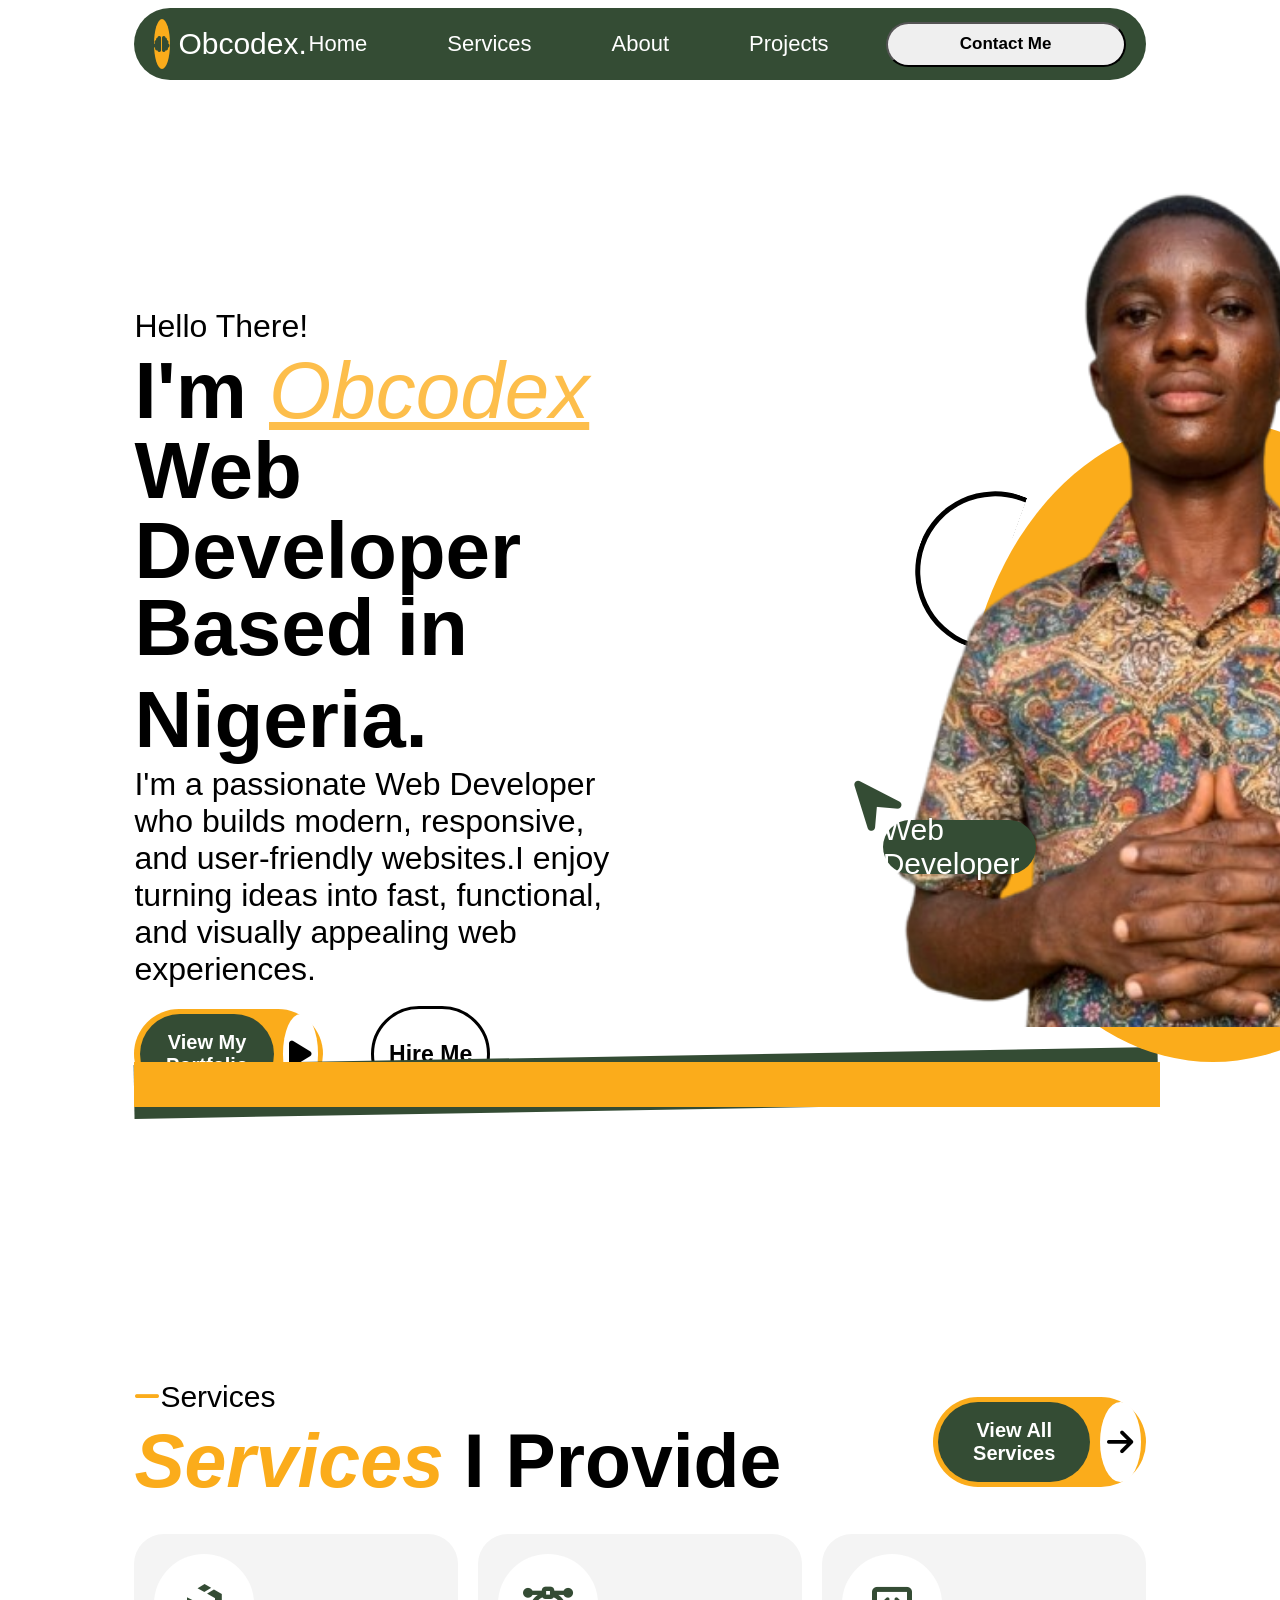
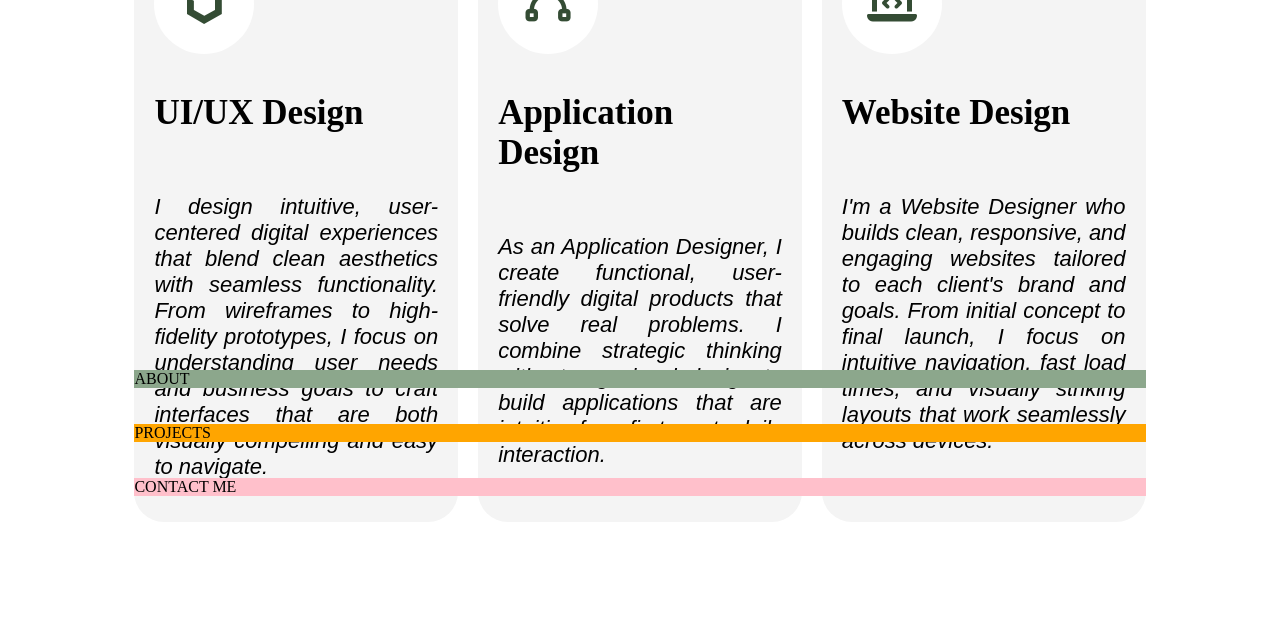
==== portfolio.html @ bc2c7367 "Added all" ====
<!DOCTYPE html>
<html lang="en">
<head>
    <meta charset="UTF-8">
    <meta name="viewport" content="width=device-width, initial-scale=1.0">
    <title>Document</title>
    <link rel="stylesheet" href="portfolio.css">
    <!-- Replace your current Font Awesome link with this stable version -->
<link rel="stylesheet" href="https://cdnjs.cloudflare.com/ajax/libs/font-awesome/6.7.2/css/all.min.css">
</head>
<body>
    <div class="gridParent">
        <div class="gridBox">
            <div class="A">
                <div class="first-container">       
                <div class="circle">
                    <i class="fa-solid fa-brain"></i>
                </div>
                <h1>Obcodex.</h1>
            </div>
            <div class="second-container">
                <a href="#">Home</a>
                <a href="#services" onclick="document.getElementById('services').scrollIntoView({behavior: 'smooth'}); return false">Services</a>
                <a href="#About" onclick="document.getElementById('about').scrollIntoView({behavior:'smooth'}); return false">About</a>
                <!-- <a href="#projects">Projects</a> -->
                <a href="#projects" onclick="document.getElementById('projects').scrollIntoView({ behavior: 'smooth' }); return false;">Projects</a>
                <!-- <a href="#">Blogs</a>
                <a href="#">Testimonials</a> -->
            </div>
            <div class="contactingContainer">
                <button class="contact-btn">
                    <a href="#contacts" onclick="document.getElementById('contacts').scrollIntoView({behavior:'smooth'}); return false">Contact Me</a>
                </button>
            </div>
            <div class="navBars">
                <i class="fa-solid fa-bars"></i>
            </div>
            </div>
            <div class="B">
                <div class="third-container">
            <div>
            <p>Hello There!</p>
           <h1>
            I'm <span>Obcodex</span><br>
            Web Developer
            </h1>
            <h2>Based in Nigeria.</h2>
           </div>
           
           
           <div class="passionate">
            <p>I'm a passionate Web Developer who builds modern, responsive, 
                and user-friendly websites.I enjoy turning ideas into fast, functional, 
                and visually appealing web experiences.</p>
           </div>

           <div class="button-container">
            <div class="first-button">
                <button class="first-inner">View  My Portfolio</button>
                <button class="second-inner">
                    <i class="fa-solid fa-play"></i>
                </button>
            </div>
            <div class="second-button" onclick="document.getElementById('contacts').scrollIntoView({behavior:'smooth'}); return false">
                <h1>Hire Me</h1>
            </div>
           </div>
        </div>
        <div class="mobileContainer">
        <div class="mobile">
            <p>Hello There! 👋</p>
            <div class="obcodex">
                <h1>I'm &nbsp;</h1><p>Obcodex</p> 
            </div>
            <div class="webCon">
            <h2>Web Developer</h2>
            <div class="orange"></div>
            <h3>Based In Nigeria</h3>
            </div>
           </div>
           <div class="mobileImage">
            <img src="projectImage.png" alt="">
           </div>
           <div class="webs">
            <div></div>
            <p>Web developer</p>
           </div>
           <div class="UIUX">
            <div>🎨</div>
            <p>UI/UX designer</p>
           </div>
           
           </div>
        <div class="fourth-container">

             <span class="fourth-circle"></span> 
             <div class="sixthCircle"></div>
              <img src="myPic-removebg-preview.png" alt="">  
        
        <div class="circle-first">
            <div class="circle-inner">
                <i class="fa-solid fa-square-arrow-up-right"></i>
            </div>
        </div>
        <div class="bigCircle"></div>
        <div class="leftPlane">
        <i class="fa-solid fa-location-arrow "></i>
        </div>
        <div class="webDev">
            <p>Web Developer</p>
        </div>
         <div class="rightPlane">
        <i class="fa-solid fa-location-arrow "></i>
        
        </div>
        <div class="designer">
            <p>UI/UX Designer</p>
        </div> 
        </div>
            </div>
        <div class="green-container"></div>
        <div class="yellow-container"></div>
            <div class="C">
                <div class="mobileC">
            <div class="whatIDO">
                <p>WHAT I DO</p>
                <div class="mobileCServices">
                <h1>My</h1>
                <h2>Services</h2>
                </div>
            </div>
            <div class="mobileGrid">
                <div class="firstMobileC">
                    <div class="lapContainer">💻</div>
                    <div class="firstInnerC">
                        <H1>Web Development</H1>
                        <p>Fast, responsive websites with React, <br>
                        Next.js, and TypeScript built for...</p>
                    </div>
                    <div class="arrowRight">→</div>
                </div>
                <div class="firstMobileC">
                    <div class="lapContainer">🎨</div>
                    <div class="firstInnerC">
                        <H1>UI/UX Design</H1>
                        <p>Intuitive interfaces and seamless user <br>
                        experiences that convert and delight.</p>
                    </div>
                    <div class="arrowRight">→</div>
                </div>
                <div class="firstMobileC">
                    <div class="phoneContainer">📱</div>
                    <div class="firstInnerC">
                        <H1>Mobile-First Design</H1>
                        <p>Pixel-perfect responsive layouts </p>
                        <p>optimized from 320px to 4K</p>
                    </div>
                    <div class="arrowRight">→</div>
                </div>
              
            
            </div>
        </div>
                   <div class="servicesContainer">
                <div class="textContainer">
                    <div class="minusContainer">
                    <i class="fa-solid fa-minus"></i>
                    <h2>Services</h2>
                    </div>
                    <div class="text">
                    <h1>Services</h1>
                    <h2>I Provide</h2>
                    </div>
                </div>
                 <div class="fifth-button">
                <button class="fifth-inner">View All Services</button>
                <button class="fifths-inner">
                    <a href="services.html">
                    <i class="fa-solid fa-arrow-right"></i>
                    </a>
                </button>
            </div>
        </div>
        <div class="grid-container">
            <div class="first-containers">
                <div class="holder">
                    <i class="fa-brands fa-uikit"></i>
                </div>
                <h2>UI/UX Design</h2>
                <P>I design intuitive, user-centered digital experiences that blend clean aesthetics with seamless functionality. From wireframes to high-fidelity prototypes, I focus on understanding user needs and business goals to craft interfaces that are both visually compelling and easy to navigate. </P>
            </div>
           <div class="first-containers">
                <div class="holder">
                    <i class="fa-solid fa-bezier-curve"></i>
                </div>
                <h2>Application Design</h2>
                <P>As an Application Designer, I create functional, user-friendly digital products that solve real problems. I combine strategic thinking with strong visual design to build applications that are intuitive from first use to daily interaction. </P>
            </div>
            <div class="first-containers">
                <div class="holder">
                    <i class=" fa-solid fa-laptop-code"></i>
                </div>
                <h2>Website Design</h2>
                <P>I'm a Website Designer who builds clean, responsive, and engaging websites tailored to each client's brand and goals. From initial concept to final launch, I focus on intuitive navigation, fast load times, and visually striking layouts that work seamlessly across devices.</P>
            </div>
        </div>
            </div>
            
            <div class="D">ABOUT</div>
            <div class="E">PROJECTS</div>
            <div class="F">CONTACT ME</div>
           
        </div>
    </div>

</body>
</html>
---- portfolio.css ----
.gridParent{
    width: 100%;
    height: 100vh;

}
.gridBox{
    width: 80%;
    /* height: inherit; */
    margin: 0 auto;
    display: grid;
    grid-template-areas: "A A A" "B B B" "C C C" "D D D" "E E E" "F F F" "I I I" "J J J" "K K K" "L L L";
    row-gap: 4vh;
}

.A{
    /* background-color: red; */
    grid-area: A;
    display: flex;
    justify-content: space-between;
    align-items: center;
    background-color: rgba(52, 76, 52);
    height: 8vh;
    border-radius: 10rem;
    padding-left: 20px;
    padding-right: 20px;
    
}
.navBars{
    display: none;
}
.first-container{
    display: flex;
    width: 10%;
    /* background-color: blue; */
    height: 7vh;
    justify-content: start;
    align-items: center;
    gap: 8px;
}
.circle{
    width:50px;
    height: 50px;
    border-radius: 50%;
    background-color: rgba(251, 172, 27);
    display: flex;
    justify-content: center;
    align-items: center;
}
.circle i{
    color: rgba(52, 76, 52);
}
.first-container h1{
    font-family: 'Segoe UI', Tahoma, Geneva, Verdana, sans-serif;
    font-size: 30px;
    color: white;
    font-weight: lighter;
    
}
.second-container{
    display: flex;
    justify-content: center;
    align-items: center;
    gap: 5rem;
}
.second-container a{
    text-decoration: none;
    color: white;
    font-size: 22px;
    font-family: 'Segoe UI', Tahoma, Geneva, Verdana, sans-serif;
    transition: all 0.15s ease;
}
.second-container a:hover{
    color: rgba(251, 172, 27);
    transform: translateY(-2px);
    
}
.contact-btn{
    width: 15rem;
    height: 5vh;
    cursor: pointer;
    border-radius: 30px;
    transition: all 0.15s ease;
    /* background-color: white; */
}

.contactingContainer{
    display: flex;
    justify-content: center;
    align-items: center;
}
.contact-btn a{
    text-decoration: none;
    color: black;
    font-weight: bold;
    font-family: 'Segoe UI', Tahoma, Geneva, Verdana, sans-serif;
    font-size: 17px;
    /* content: "";
    position: absolute;
    top: 0;
    left: 0;
    width: 0%;
    height: 100%;
    background: #00bcd4;
    z-index: -1;
    transition: width .4s ease; */
}
.contact-btn:active{
    /* transform:scaleY(-3px); */
    transform: scale(.94);
}
.contact-btn:hover{
    border: 1px solid white;
    background-color:rgba(251, 172, 27);
}
.contact-btn a:hover{
    color: rgba(52, 76, 52);

}
.mobile{
    display: none;
}
.B{
    display: flex;
    justify-content: center;
    gap: 5rem;
    margin-bottom: 15rem;
    
}
.third-container{
    animation: third-containerIntro 1.5s ease-out forwards;
}

@keyframes third-containerIntro{
    from{
        transform: translateX(-120px);
        opacity: 0;
    }

    to{
        transform: translateX(0);
        opacity: 1;
    }
}
.third-container{
    /* background-color: green; */
    height: inherit;
    width:150%;
    display: flex;
    flex-direction: column;
    padding-top: 10rem;
    
}
.third-container h1{
    font-family: 'Segoe UI', Tahoma, Geneva, Verdana, sans-serif;
    font-size:5rem;
    font-weight: bolder;
    line-height: 5rem;
}
.third-container h2{
     font-family: 'Segoe UI', Tahoma, Geneva, Verdana, sans-serif;
    font-size:5rem;
    font-weight: bolder;
    margin-top: -3.9rem;
    margin-bottom: -4rem;
    
}
.third-container h1 span{
    color: rgb(253, 190, 75);
    text-decoration: underline;
    font-style: italic;
    font-weight: lighter;
}

.third-container p{
    font-family: 'Segoe UI', Tahoma, Geneva, Verdana, sans-serif;
    font-size:2rem ;
    font-weight: lighter;
    margin-bottom: -3rem;
}

.passionate {
    margin-top: 2rem;
}
.passionate p{
    font-size: 2rem;
}
.button-container{
    display: flex;
    width: 70%;
    /* background-color: red; */
    height: 100px;
    gap: 3rem;
    align-items: center;
    transition: all 0.7s ease;
    margin-top: 4rem;


}

.first-button{
    width: 55%;
    height: 70px;
    background-color: rgba(251, 172, 27);
    border-radius: 50px;
    padding-top: 10px;
    padding-bottom: 10px;
    padding-left:6px ;
    padding-right:5px ;
    display: flex;
    justify-content: space-between;
    align-items: center;
}
.UIUX{
    display: none;
}
.first-inner{
    width: 75%;
    height:80px;
    background-color: rgba(52, 76, 52);
    border-radius: 50px;
    color: white;
    font-family: 'Segoe UI', Tahoma, Geneva, Verdana, sans-serif;
    font-weight: bold;
    font-size: 20px;
    border: none;
    cursor: pointer;
    transition: all 0.55s ease;
}
.first-inner:active{
    transform: scale(.94);
}

.second-inner{
width: 20%;
height: 80px;
border-radius: 50%;
background-color: white;
border: none;
transition: all 0.5s ease;

}
.second-inner:active{
    transform: scale(.94);

}
.second-inner i{
    color: black;
    font-size: 30px;
}
.webs{
    display: none;
}
.second-button{
    width: 35%;
    height: 90px;
    background-color: white;
    border-radius: 50px;
    display: flex;
    justify-content: center;
    align-items: center;
    border: 3px solid black;
    cursor: pointer;
    transition: all 0.5s ease;
}
.second-button:active{
    transform: scale(.94);
    opacity: 0.7;
}
.second-button h1{
    font-size: 23px;
    color: black;
    font-weight: bold;
}
.fourth-container{
    /* background-color: red;    */
    height: inherit;
    
    display: flex;
    justify-content: center;
    align-items: center;
    position: relative;
    
}

.fourth-container img{
    position: absolute;
    width: 750px; 
    top: 4rem;
    left: 50%;
    /* transform: translateX(-50%); */
    z-index: 2;

}
.sixthCircle{
    background-color: transparent;
    width: 100px;
    height: 200px;
    

}
 .fourth-circle{
    width: 500%;
    height: 65%;
    border-radius: 50%;
    background-color: rgba(251, 172, 27);
    top: 19rem;
    left: 10rem;
    /* transform: translate(-50%, -50%); */
    z-index: 1;
    position: absolute;
    display: flex;

} 
.circle-first {
    width: 150px;
    height: 150px;
    border-radius: 50%;
    background-color: rgba(52, 76, 52);
    position: absolute;
    left: 35rem;
    top: 18rem;
    z-index: 2;
    border: 6px solid white;
    display: flex;
    justify-content: center;
    align-items: center;
}
.circle-inner{
    background: rgba(251, 172, 27);
    border-style:dotted;
    border-color: rgba(52, 76, 52) ;
    width: 100px;
    height: 100px;
    border-radius: 50%;
    display: flex;
    justify-content: center;
    align-items: center;
}
.circle-inner i{
    color: rgba(52, 76, 52);
    font-size: 50px;
    
    
}
.webDev{
    width: 12vw;
    height: 6vh;
    background-color: rgba(52, 76, 52);
    display: flex;
    justify-content: center;
    align-items: center;
    border-radius: 40px;
    position: absolute;
    top: 44rem;
    left: 5rem;
    z-index: 3;
    /* border: px solid white; */


}
.webDev p{
    font-size: 30px;
    font-family: 'Segoe UI', Tahoma, Geneva, Verdana, sans-serif;
    color: white;
    font-weight: 500;
}
.leftPlane{
    position: absolute;
    top: 41.3rem;
    left: 3rem;
    z-index: 4;

}
.leftPlane i{
    transform:rotate(275deg);
    color: rgba(52, 76, 52);
    font-size: 60px;
}
.designer{
    width: 12vw;
    height: 6vh;
    background-color: rgba(251, 172, 27);
    display: flex;
    justify-content: center;
    align-items: center;
    border-radius: 40px;
    position: absolute;
    top: 35rem;
    left: 40rem;
    z-index: 3;
    /* border: px solid white; */
}
.designer p{
    font-size: 30px;
    font-family: 'Segoe UI', Tahoma, Geneva, Verdana, sans-serif;
    color: black;
    font-weight: 500;
}
.rightPlane{
    position: absolute;
    top: 32rem;
    left: 37.9rem;
    z-index: 4;
}
.rightPlane i{
    transform: rotate(275deg);
    color: rgba(251, 172, 27);
    font-size: 60px;
}
.bigCircle{
    width:150px;
    height:80px;
    border:5px solid black;
    border-bottom:none;
    border-radius:100px 100px 0 0;
    transform: rotate(-70deg);
    /* background-color: rgba(52, 76, 52); */
    position: absolute;
    top: 25rem;
    left: 77%;
    /* transform: translate(-50%, -50%); */
    z-index: 0;
}

.mobileImage{
    display: none;
}
.green-container{
    width: 80.1%;
    height: 5vh;
     background-color: rgba(251, 172, 27);
    position: absolute;
    z-index: 4;
    top: 66.4rem;
}
.yellow-container{
    width: inherit;
    height: 6vh;
    background-color: rgba(52, 76, 52);
    transform: rotate(-1deg);
    position: absolute;
    z-index: 5rem;
    top: 66rem;
    
}
.ses{
    display: none;
}
.servicesContainer{
    display: flex;
    justify-content: space-between;
    align-items: center;

}
.minusContainer{
    display: flex;
    justify-content: start;
    align-items: center;
}
.minusContainer i{
    font-size: 30px;
    color: rgba(251, 172, 27)
}
.textContainer{
    display: flex;
    flex-direction: column;
    gap: 4px;
    justify-content: start;
    align-items: left;
}
.textContainer h2{
    font-family: 'Segoe UI', Tahoma, Geneva, Verdana, sans-serif;
    font-size: 30px;
    font-weight: 500;
    margin: 0;
}
.text{
    display: flex;
    gap: 20px;
}
.text h1{
    font-family: 'Segoe UI', Tahoma, Geneva, Verdana, sans-serif;
    font-size:4.7rem;
    font-weight: 600;
    font-style: italic;
    color: rgba(251, 172, 27);
    margin: 0;
}
.text h2{
    font-family: 'Segoe UI', Tahoma, Geneva, Verdana, sans-serif;
    font-size:4.7rem;
    font-weight: 600;
    margin: 0;
    
}
.fifth-button{
    width: 20%;
    height: 90px;
    background-color: rgba(251, 172, 27);
    border-radius: 50px;
    /* padding-top: 10px; */
    /* padding-bottom: 10px; */
    padding-left:5px ;
    padding-right:5px ;
    display: flex;
    justify-content: space-between;
    align-items: center;
}
.fifth-inner{
    width: 75%;
    height:80px;
    background-color: rgba(52, 76, 52);
    border-radius: 50px;
    color: white;
    font-family: 'Segoe UI', Tahoma, Geneva, Verdana, sans-serif;
    font-weight: bold;
    font-size: 20px;
    border: none;
    cursor: pointer;
    transition: all 0.55s ease;
}
.fifth-inner:active{
    transform: scale(.94);
}

.fifths-inner{
width: 20%;
height: 80px;
border-radius: 50%;
background-color: white;
border: none;
transition: all 0.5s ease;

}
.fifths-inner:active{
    transform: scale(.94);

}
.fifths-inner i{
    color: black;
    font-size: 30px;
}
.grid-container{
    grid-template-columns: 1fr 1fr 1fr ;
    margin-top: 30px;
    grid-template-rows: auto;
    gap: 20px;
    display: grid;
    width: 100%;
    height: 400px;
}
.first-containers{
    background-color: rgba(244, 244, 244);
    border-radius: 30px;
    display: flex;
    flex-direction: column;
    justify-content: start;
    align-items: start;
    padding: 20px;
    gap: 10px;
    transition: all 0.75s ease-in-out;
    
}
.first-containers h2{
    font-family: tahoma;
    font-size: 35px;
}
.first-containers p{
    font-family: 'Segoe UI', Tahoma, Geneva, Verdana, sans-serif;
    font-size: 22px;
    text-align: justify;
    font-style: italic;
}
.holder{
    width: 100px;
    height: 100px;
    border-radius: 50%;
    background-color: white;
    display: flex;
    justify-content: center;
    align-items: center;
}
.holder i{
    font-size: 40px;
    color: rgba(52, 76, 52);
}
.first-containers:hover{
    background-color: rgba(52, 76, 52);
    color: white;
    border: 3px solid rgba(251, 172, 27);
    box-shadow: 1px 17px 5px 5px rgba(0,0,0,0.2);
    transform: translateY(-2rem);
}
.first-containers:hover i{
    color: rgba(251, 172, 27);
}
.first-containers:hover h2{
    color: rgba(251, 172, 27);
}

.mobileC{
    display: none;
}

.C{
    /* background-color: yellow; */
    grid-area: C;
    
}
.D{
background-color: rgb(140, 167, 140);
    grid-area: D;
}
.E{
    background-color: orange;
    grid-area: E;
}
.F{
    background-color: pink;
    grid-area: F;
}
.G{
    background-color: blueviolet;
    grid-area: G;
}
.H{
    background-color: blue;
    grid-area: H;
}
.I{
    background-color: violet;
    grid-area: I;
}
.J{
    background-color: rgb(204, 136, 136);
    grid-area: J;
}
.K{
    background-color: yellowgreen;
    grid-area: K;
}
.L{
    background-color: goldenrod;
    grid-area: L;
}
@media (max-width: 426px) {
    .gridBox{
    width: 80%;
    /* height: inherit; */
    margin: 0 auto;
    display: grid;
    grid-template-areas: "A A A" "B B B" "C C C" "D D D" "E E E" "F F F";
    row-gap: 3vh;
}
.A{
    background-color: white;
    position: fixed;
     backdrop-filter: blur(20px);
      -webkit-backdrop-filter: blur(20px);
    /* transform: translateX(-50%); */
    z-index: 1;
    margin-left: 1rem;
    /* padding-inline: 2rem; */
    /* margin-top: -0.1rem; */
    /* width: 100%; */
    background: rgba(255,255,255,0.15);
    backdrop-filter: blur(20px);
    -webkit-backdrop-filter: blur(20px);
    /* border-radius: 50px; */
    box-shadow:
        0 8px 32px rgba(0,0,0,.15);
    transition: .4s ease;
}
.A h1{
    font-family: 'Segoe UI', Tahoma, Geneva, Verdana, sans-serif;
    font-size: 20px;
    color: black;
    font-weight: lighter; 
}
.fourth-container{
    /* background-color: red;    */
    display: none;
}
.green-container{
    display: none;
}
.yellow-container{
    display: none;
}

.first-container{
    gap: 10px;
}
.circle{
    width:80px;
    height: 19px;
    border-radius: 50%;
    background-color: rgba(251, 172, 27);
    display: flex;
    justify-content: center;
    align-items: center;
    padding-left: 10px;
    padding-right: 10px;
    padding-top: 5px;
    padding-bottom: 5px;
}
.circle i{
    color: rgba(52, 76, 52);
    font-size: 14px;
}
    .second-container{
    display: none;
}
.contactingContainer{
    display: none;
}
.navBars{
    display: flex;
    justify-content: center;
    align-items: center;
    color: black;
}
.B{
    padding-top: 3rem;
    grid-area: B;
}

.mobileImage{
     animation: third-containerIntro 1.5s ease-out infinite;
}
/* .badge {
    animation: floating 4s ease-in-out infinite;
}

.badge-2 {
    animation-delay: 1.5s;
} */

@keyframes third-containerIntro {
    0% {
        transform: translateY(0);
    }

    50% {
        transform: translateY(-12px);
    }

    100% {
        transform: translateY(0px);
    }
}
/* @keyframes third-containerIntro{
    from{
        transform: translateX(-120px);
        opacity: 0;
    }

    to{
        transform: translateX(0);
        opacity: 1;
    }
} */
.mobile{
    width: 100%;
    display:block;
    justify-content: center;
    padding-top: 1rem;
}
.mobile p{
     font-family: 'Segoe UI', Tahoma, Geneva, Verdana, sans-serif;
    font-size:1rem;
    font-weight: lighter; 
    margin-bottom: -2rem;
    text-align: center;
}
.obcodex{
    display: flex;
    /* justify-content: center; */
    align-items: center;
}
.webs{
    display: flex;
    justify-content: center;
    align-items: center;
    gap: 10px;
    border-radius: 30px;
    height: 2rem;
    padding-inline: 1rem;
    box-shadow: 0 8px 32px rgba(0,0,0,.15);
    position: absolute;
    background-color: white;
    left: 1rem;
     animation: third-containerIntro 1.5s ease-out infinite;

}
.webs div{
    width: 10px;
    height: 10px;
    border-radius: 50%;
    background-color: greenyellow;
}
.webs p{
    font-family: Arial, Helvetica, sans-serif;
    font-size: 10px;
}
.UIUX{
    display: flex;
    justify-content: center;
    align-items: center;
    gap: 10px;
    border-radius: 30px;
    height: 2rem;
    padding-inline: 1rem;
    box-shadow: 0 8px 32px rgba(0,0,0,.15);
    position: absolute;
    background-color: white;
    left: 15rem;
    top: 28rem;
     animation: third-containerIntro 1.5s ease-out infinite;
}
.UIUX p{
     font-family: Arial, Helvetica, sans-serif;
    font-size: 10px;
}
.passionates p{
    font-size: 9px;
    margin:0;
    font-style: italic;
}
.obcodex h1{
        font-family: 'Segoe UI', Tahoma, Geneva, Verdana, sans-serif;
    font-size:2.4rem;
    font-weight: bolder;
}
.webCon{
    display: flex;
    justify-content: center;
    align-items: center;
    margin-top: -2rem;
    gap: 2rem;
}
.orange{
    width: 5px;
    height: 5px;
    background-color: rgb(253, 190, 75);
    border-radius: 50%;
}
.mobile h2{
     font-family: 'Segoe UI', Tahoma, Geneva, Verdana, sans-serif;
    font-size:1rem;
    font-weight: lighter;
    /* margin-top: -1rem; */
}
.mobile h3{
     font-family: 'Segoe UI', Tahoma, Geneva, Verdana, sans-serif;
    font-size:1rem;
    font-weight: lighter;
    /* margin-top: -2rem; */
}
.mobileContainer{
    display: flex;
    flex-direction:column ;
    justify-content: center;
    align-items: center;
}
.mobileImage{
    display: flex;
    margin-top: -0.2rem;
}
.mobileImage img{
    width: 250px;
    height: 300px;
}
.obcodex p{
     color: rgb(253, 190, 75);
    font-weight: bold;
    font-size: 3rem;
    margin: 0;
}
.third-container h2{
     font-family: 'Segoe UI', Tahoma, Geneva, Verdana, sans-serif;
    font-size:5rem;
    font-weight: bolder;
    margin-top: -3.9rem;
    margin-bottom: -4rem;
    display: none;
}
.third-container{
    /* background-color: green; */
    height: inherit;
    width: 100%;
    display: flex;
    justify-content: start;
    align-items: start;
    flex-direction: column;
    margin-top: -9rem;
    /* gap: 2rem; */
    display: none;
}

.third-container h1{
    font-family: 'Segoe UI', Tahoma, Geneva, Verdana, sans-serif;
    font-size:3rem;
    font-weight: bolder;
    margin-bottom: -2.9rem; 
    display: none;

}
.third-container h3{
     font-family: 'Segoe UI', Tahoma, Geneva, Verdana, sans-serif;
    font-size:2.5rem;
    font-weight: bolder;
    display: none;
}
.third-container h1 span{
     color: rgb(253, 190, 75);
    text-decoration: underline;
    font-style: italic;
    font-weight: lighter; 
    display: none;
}

.third-container p{
     font-family: 'Segoe UI', Tahoma, Geneva, Verdana, sans-serif;
    font-size:1rem;
    font-weight: lighter; 
    display: none;
}

.button-container{
    display: flex;
    width: 70%;
    /* background-color: red; */
    height: 100px;
    gap: 3rem;
    align-items: center;
    transition: all 0.7s ease;

}

.first-button{
    width: 60%;
    height: 90px;
    background-color: rgba(251, 172, 27);
    border-radius: 50px;
    padding-top: 10px;
    padding-bottom: 10px;
    padding-left:5px ;
    padding-right:5px ;
    display: flex;
    justify-content: space-between;
    align-items: center;
    display: none;
}
.first-inner{
    display: none;
    width: 75%;
    height:80px;
    background-color: rgba(52, 76, 52);
    border-radius: 50px;
    color: white;
    font-family: 'Segoe UI', Tahoma, Geneva, Verdana, sans-serif;
    font-weight: bold;
    font-size: 20px;
    border: none;
    cursor: pointer;
    transition: all 0.55s ease;
}
.first-inner:active{
    transform: scale(.94);
}

.second-inner{
width: 20%;
height: 80px;
border-radius: 50%;
background-color: white;
border: none;
display: none;
transition: all 0.5s ease;

}
.second-inner:active{
    transform: scale(.94);

}
.second-inner i{
    color: black;
    font-size: 30px;
}

.second-button{
    width: 30%;
    height: 90px;
    background-color: white;
    border-radius: 50px;
    display: flex;
    justify-content: center;
    align-items: center;
    border: 3px solid black;
    cursor: pointer;
    transition: all 0.5s ease;
    display: none;
}
.second-button:active{
    transform: scale(.94);
    opacity: 0.7;
}
.second-button p{
    font-size: 23px;
    color: black;
    font-weight: bold;
}
.C{

}
.servicesContainer{
    display: none;
}
.grid-container{
    display: none;
}
.mobileC{
    display: flex;
    flex-direction: column;
    gap: 1rem;
}

.whatIDO p{
    font-family: 'Lucida Sans', 'Lucida Sans Regular', 'Lucida Grande', 'Lucida Sans Unicode', Geneva, Verdana, sans-serif;
    letter-spacing: 3px;
    color: rgba(251, 172, 27);
    margin: 0;
}
.mobileCServices{
    display: flex;
    gap: 8px;
    align-items: center;
}
.mobileCServices h1{
    font-family: 'Lucida Sans', 'Lucida Sans Regular', 'Lucida Grande', 'Lucida Sans Unicode', Geneva, Verdana, sans-serif;
    margin: 0;
}
.mobileCServices h2{
    margin: 0;
    font-family: Tahoma;
    font-size: 2rem;
    color: rgba(251, 172, 27);

}
.mobileGrid{
    display: grid;
    grid-template-columns: 1fr ;
    row-gap: 1rem;
}
.firstMobileC{
    display: flex;
    justify-content: center;
    align-items: center;
    gap: 1rem;
    border-radius: 30px;
    /* border: 1px solid none; */
    padding: 20px 10px;
    box-shadow: 0 8px 32px rgba(15, 1, 1,.15);
    transition: all ease-in-out 0.75s;
}
.firstMobileC:hover{
    transform: translateY(-3rem);
}


.firstInnerC h1{
    font-size: 18px;
    font-family: tahoma;
    font-weight: 530;
    margin: 0;
}
.firstInnerC p{
    margin: 0;
    font-family: tahoma;
    font-size: 11px;
    color: grey;
}
.lapContainer{
    padding: 10px 10px;
    background-color: rgb(240, 240, 240);
    display: flex;
    justify-content: center;
    align-items: center;
    font-size:1.8rem ;
    border-radius: 20px;
}
.phoneContainer{  
    padding: 10px 20px;
    background-color: rgb(240, 240, 240);
    display: flex;
    justify-content: center;
    align-items: center;
    font-size:1.8rem ;
    border-radius: 20px;
}

.arrowRight{
    font-size:1rem ;
    color: rgba(251, 172, 27);
}
}
@media (max-width: 425px) {
    
}
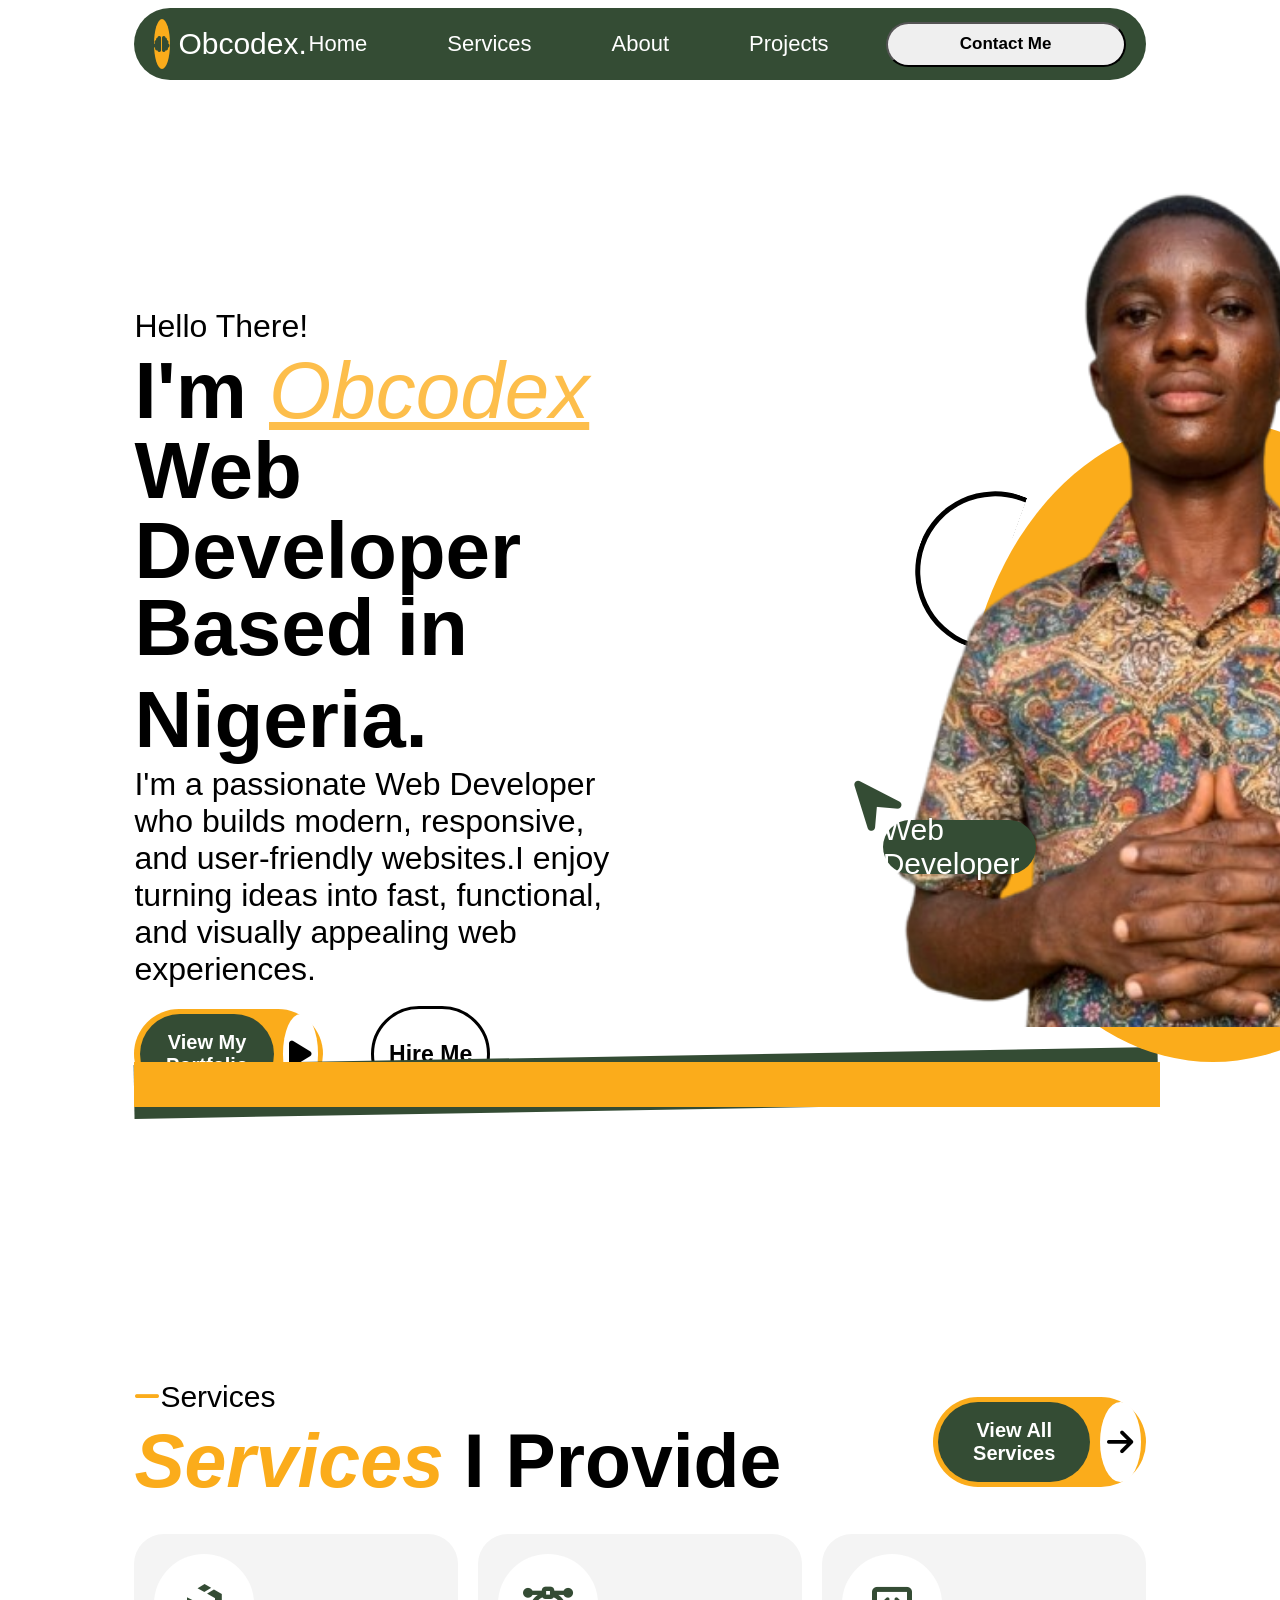
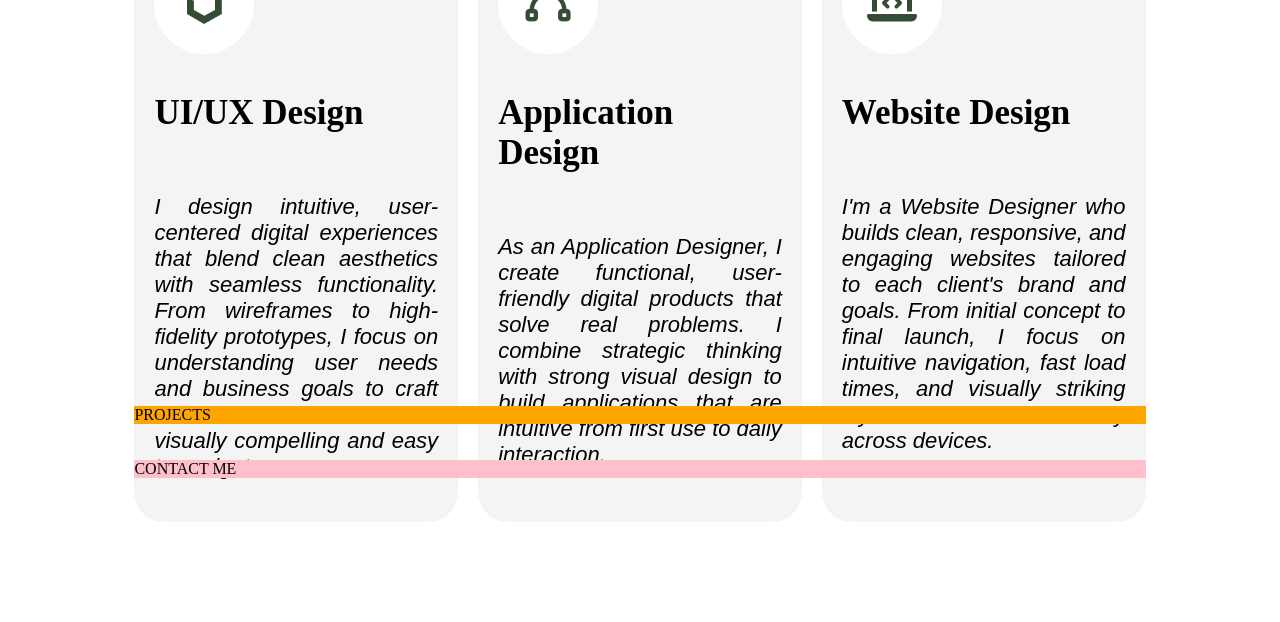
==== commit 0335a79b: "new update" ====
--- a/portfolio.html
+++ b/portfolio.html
@@ -89,6 +89,14 @@
             <div>🎨</div>
             <p>UI/UX designer</p>
            </div>
+           <DIV class="portContainer">
+            <div class="view">
+            <p>View Portfolio</p>
+           </div>
+           <div class="Hire">
+            <p>Hire Me</p>
+           </div>
+           </DIV>
            
            </div>
         <div class="fourth-container">
@@ -129,6 +137,7 @@
                 <h2>Services</h2>
                 </div>
             </div>
+   
             <div class="mobileGrid">
                 <div class="firstMobileC">
                     <div class="lapContainer">💻</div>
@@ -206,7 +215,7 @@
         </div>
             </div>
             
-            <div class="D">ABOUT</div>
+            <div class="D"></div>
             <div class="E">PROJECTS</div>
             <div class="F">CONTACT ME</div>
            
--- a/portfolio.css
+++ b/portfolio.css
@@ -549,6 +549,12 @@
     width: 100%;
     height: 400px;
 }
+.view{
+    display: none;
+}
+.Hire{
+    display: none;
+}
 .first-containers{
     background-color: rgba(244, 244, 244);
     border-radius: 30px;
@@ -658,15 +664,16 @@
      backdrop-filter: blur(20px);
       -webkit-backdrop-filter: blur(20px);
     /* transform: translateX(-50%); */
+    width: 255px;
     z-index: 1;
-    margin-left: 1rem;
+    /* margin-left: 1rem; */
+    /* padding-inline: 8rem; */
     /* padding-inline: 2rem; */
     /* margin-top: -0.1rem; */
     /* width: 100%; */
     background: rgba(255,255,255,0.15);
     backdrop-filter: blur(20px);
     -webkit-backdrop-filter: blur(20px);
-    /* border-radius: 50px; */
     box-shadow:
         0 8px 32px rgba(0,0,0,.15);
     transition: .4s ease;
@@ -722,9 +729,44 @@
 }
 .B{
     padding-top: 3rem;
+    margin-bottom: 2rem;
     grid-area: B;
-}
-
+    
+}
+.portContainer{
+display: flex;
+flex-direction:column ;
+justify-content: center;
+align-items: center;
+gap: 1rem;
+margin-top: 3rem;
+}
+.view{
+    padding: 20px 60px;
+    border-radius: 30px;
+    height: 20px;
+    background-color:  rgba(52, 76, 52);
+    display: flex;
+    justify-content: center;
+    align-items: center;
+    color: white;
+    font-family: tahoma;
+    box-shadow: 0px 8px 32px rgba(0,0,0,.15);
+    font-weight: 500;
+}
+.Hire{
+    padding: 20px 70px;
+    border-radius: 30px;
+    height: 20px;
+    border: 1px solid rgba(52, 76, 52);;
+    display: flex;
+    justify-content: center;
+    align-items: center;
+    color: rgba(52, 76, 52);
+    font-family: tahoma;
+    box-shadow: 0px 8px 32px rgba(0,0,0,.15);
+    font-weight: 500;
+}
 .mobileImage{
      animation: third-containerIntro 1.5s ease-out infinite;
 }
@@ -1050,8 +1092,20 @@
 }
 .mobileGrid{
     display: grid;
-    grid-template-columns: 1fr ;
+    grid-template-columns: 1fr;
     row-gap: 1rem;
+    animation: turningUp 1.5s ease-in forwards;
+    
+}
+
+@keyframes turningUp{
+    0%{
+        transform: translateY(-30px);
+        opacity: 0;
+    }
+     100%{
+        transform: translateY(30px);
+     }
 }
 .firstMobileC{
     display: flex;
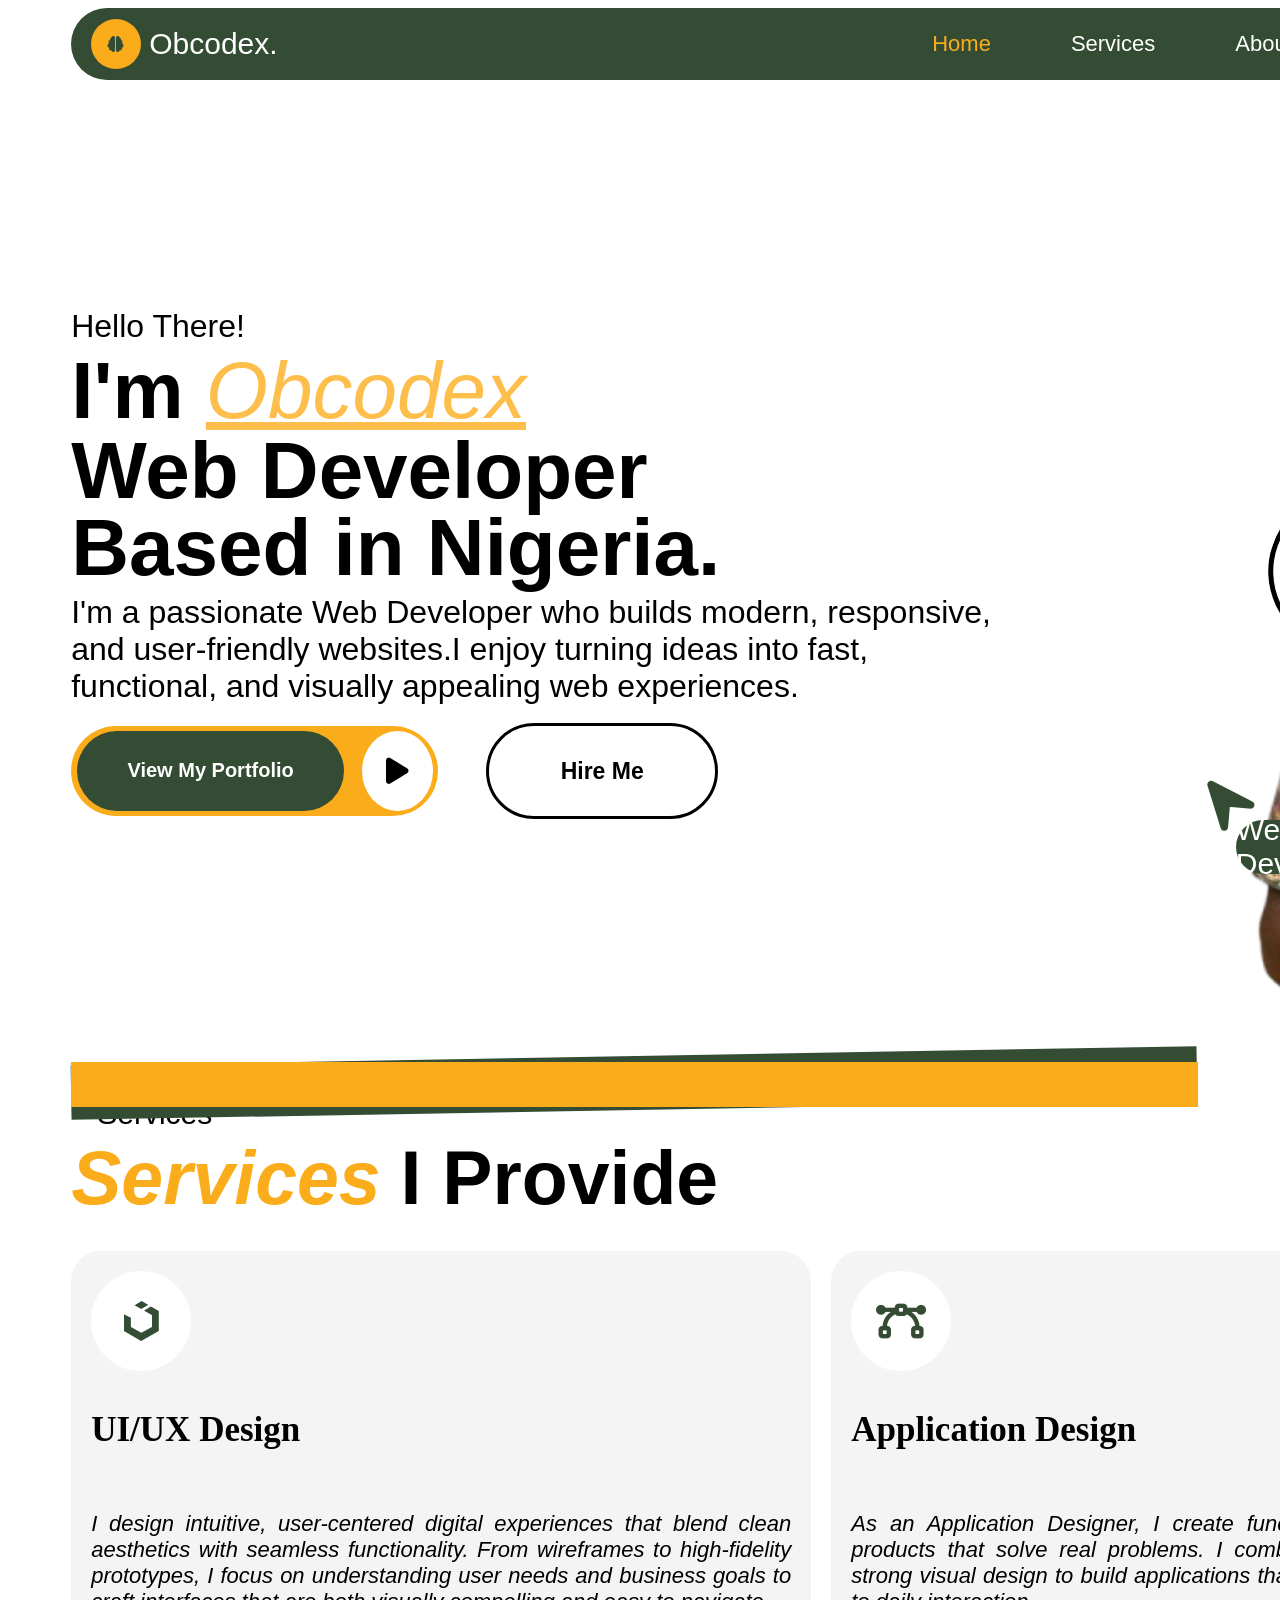
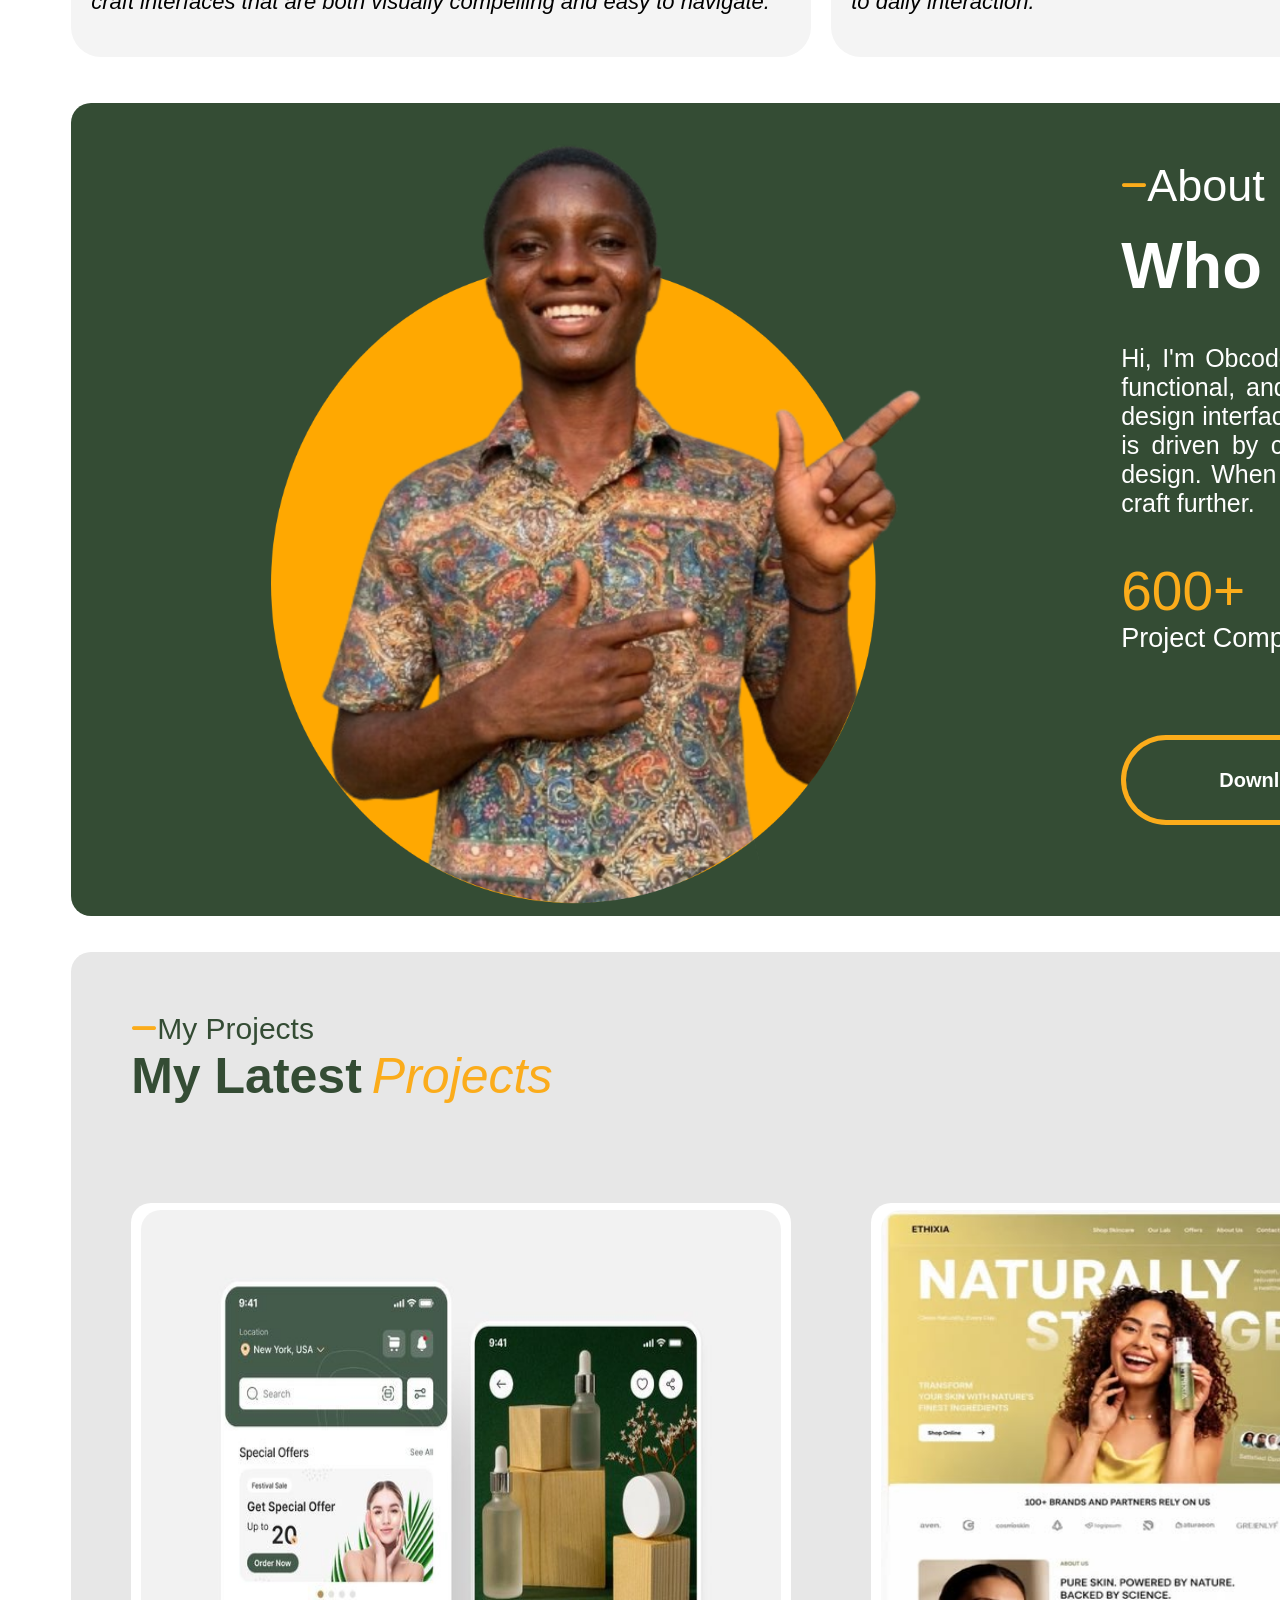
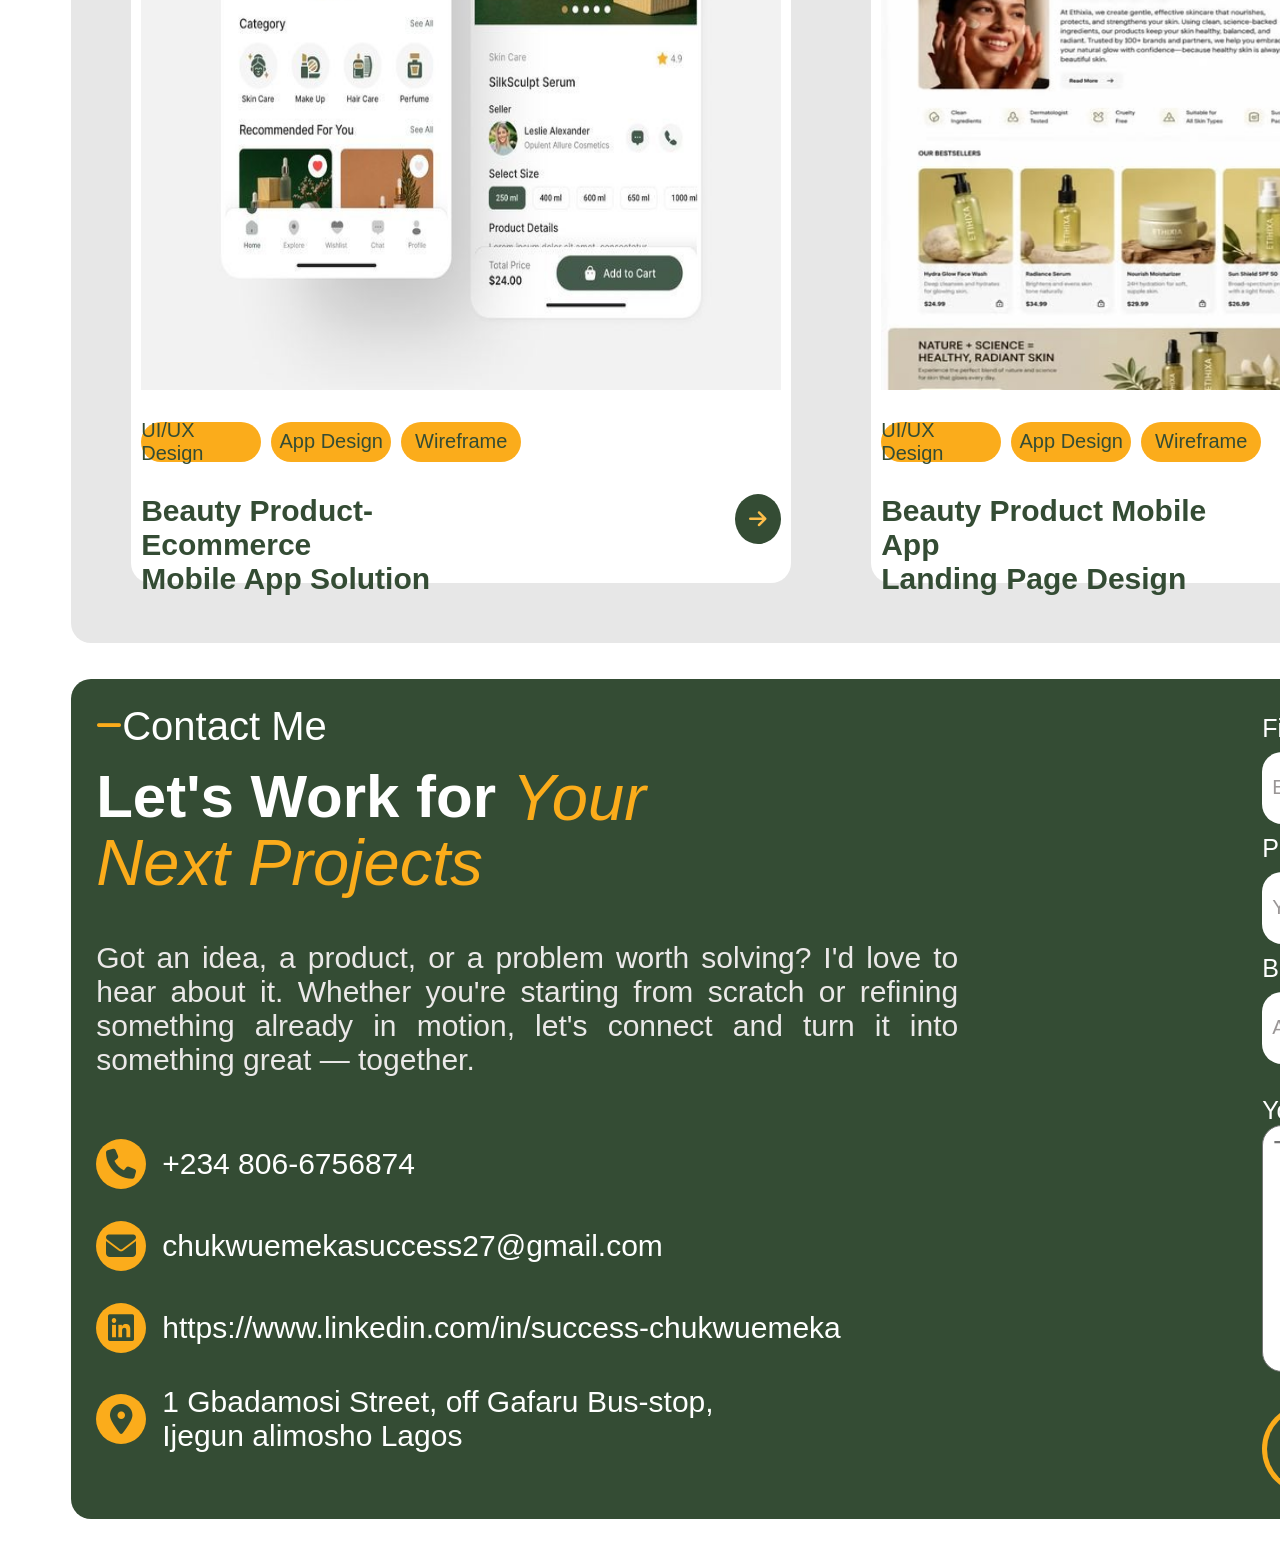
==== commit 631aa511: "Added other things" ====
--- a/portfolio.html
+++ b/portfolio.html
@@ -19,7 +19,7 @@
                 <h1>Obcodex.</h1>
             </div>
             <div class="second-container">
-                <a href="#">Home</a>
+                <a href="#" style="color: rgba(251,172,27); ">Home</a>
                 <a href="#services" onclick="document.getElementById('services').scrollIntoView({behavior: 'smooth'}); return false">Services</a>
                 <a href="#About" onclick="document.getElementById('about').scrollIntoView({behavior:'smooth'}); return false">About</a>
                 <!-- <a href="#projects">Projects</a> -->
@@ -215,9 +215,331 @@
         </div>
             </div>
             
-            <div class="D"></div>
-            <div class="E">PROJECTS</div>
-            <div class="F">CONTACT ME</div>
+            <div class="D">
+                <div class="mobileD">
+                <div class="aboutMobile">
+                <p>ABOUT ME</p>
+                <div class="aboutMobileD">
+                <h1>Creative Developer</h1>
+                <h2>& Designer</h2>
+                </div>
+            </div>
+
+                <div class="imgg">
+                    <img src="ChatGPT Image Jul 20, 2026, 12_19_35 PM.png" alt="">
+                    <div class="texts">
+                        <p>
+                           I'm a Passionate frontend developer crafting beautiful digital experiences from Nigeria to the world. I blend clean code with stunning design to build products that users genuinely love using.
+                        </p>
+                    </div>
+                </div>
+
+                </div>
+
+                <div class="firstThirdDiv">
+                <img src="projectImage.png" alt="">
+            </div>
+            <div class="secondThirdDiv">
+                <div class="aboutMe">
+                    <i class="fa-solid fa-minus"></i>
+                    <p>About Me</p>
+                </div>
+                <div class="whoContainer">
+                    <h1>Who is </h1>
+                    <h2>Obcodex?</h2>
+                </div>
+                <div class="loremContainer">
+                    <p>Hi, I'm Obcodex — a passionate Application and Web Designer dedicated to crafting clean, functional, and visually engaging digital experiences. I blend creativity with technical skill to design interfaces that are not just beautiful, but intuitive and purposeful. Every project I take on is driven by curiosity, attention to detail, and a genuine love for solving problems through design. When I'm not designing, I'm exploring new tools and techniques to keep pushing my craft further.</p>
+                </div>
+                <div class="container">
+                    <div class="firstsContainer">
+                        <h1>600+</h1>
+                        <p>Project Completed</p>
+                    </div>
+                    <div class="secondsContainer">
+                        <h1>50+</h1>
+                        <p>Industry Covered</p>
+                    </div>
+                    <div class="thirdsContainer">
+                        <h1>18+</h1>
+                        <p>Years of Experience</p>
+                    </div>
+                </div>
+                <div class="cvSection">
+                 <div class="sixthButton">
+                <button class="sixthInner">Download CV</button>
+                <button class="sixthsInner">
+                    <a href="Success Chukwuemeka CV.pdf" download="Success chukwuemeka CV.pdf">
+                    <i class="fa-solid fa-arrow-right">
+                    </i>
+                    </a>
+                </button>
+            </div>
+            <p>Obcodex</p>
+            </div>
+            </div>
+            </div>
+            <div class="E">
+                <div class="mobileE">
+                    <div class="mobileEText">
+                    <h1>PORTFOLIO</h1>
+                    <div class="secondOne">
+                    <H2>Featured</H2>
+                    <h3> Projects</h3>
+                    </div>
+                    </div>
+                    <div class="mobileGRID">
+                        <div class="firstEGRID">
+                            <div class="innerEImage">
+                                <img src="2.jpg" alt=""> 
+                            </div>
+                            <div class="alltext">
+                                <div class="textx">
+                                <h1>Beauty E-commerce</h1>
+                                <h2>Landing Page</h2>
+                                </div>
+                                <div class="buttons">
+                                    <button>HTML</button>
+                                    <button>CSS</button>
+                                </div>
+                                <div class="thirdButton">
+                                <button>View Project <p>→</p></button>
+                                </div>
+                            </div>
+                        </div>
+                        <div class="firstEGRID">
+                            <div class="innertwoEImage">
+                                <img src="ano.jpg" alt=""> 
+                            </div>
+                            <div class="alltext">
+                                <div class="textx">
+                                <h1>SkinCare E-commerce</h1>
+                                <h2>Landing Page</h2>
+                                </div>
+                                <div class="buttons">
+                                    <button>HTML</button>
+                                    <button>CSS</button>
+                                </div>
+                                <div class="thirdButton">
+                                <button>View Project <p>→</p></button>
+                                </div>
+                            </div>
+                        </div>
+                       <div class="firstEGRID">
+                            <div class="innerEImage">
+                                <img src="qqq.jpg" alt=""> 
+                            </div>
+                            <div class="alltext">
+                                <div class="textx">
+                                <h1>Coffee Mobile App</h1>
+                                <h2>Landing Page</h2>
+                                </div>
+                                <div class="buttons">
+                                    <button>HTML</button>
+                                    <button>CSS</button>
+                                </div>
+                                <div class="thirdButton">
+                                <button>View Project <p>→</p></button>
+                                </div>
+                            </div>
+                        </div>
+                    </div>
+                </div>
+                 <div class="myProject">
+                <i class="fa-solid fa-minus"></i>
+            <h1>My Projects</h1>
+            </div>
+            <div class="projectContainers">
+                <div class="projectText">
+                    <h1 class="latest">My Latest</h1>
+                    <h1 class="pro">Projects</h1>
+                </div>
+                <div class="projectButton">
+                <button class="projectButtonInner">View All Projects</button>
+                <button class="projectButtonInners">
+                    <a href="latestProject.html">
+                    <i class="fa-solid fa-arrow-right"></i>
+                    </a>
+                </button>
+            </div>
+            </div>
+            <div class="gridsContainer">
+                <div class="firstGrids">
+                    <div class="imageContainerss">
+                         <img src="2.jpg" alt=""> 
+                    </div>
+                    <div class="buttonContainerss">
+                        <div class="firsts">
+                            <p>UI/UX Design</p>
+                        </div>
+                        <div class="firsts">
+                            <p>App Design</p>
+                        </div>
+                        <div class="firsts">
+                            <p>Wireframe</p>
+                        </div>
+                        
+                    </div>
+                    <div class="beautyProduct">
+                        <div>
+                            <p>Beauty Product-Ecommerce</p>
+                            <p>Mobile App Solution </p>
+                            
+                        </p>
+                        </div>
+                        <div class="arrow">
+                            <i class="fa-solid fa-arrow-right"></i>
+                        </div>
+                    </div>
+                </div>
+                <div class="firstGrids">
+                    <div class="imageContainerss">
+                         <img src="ano.jpg" alt=""> 
+                    </div>
+                    <div class="buttonContainerss">
+                        <div class="firsts">
+                            <p>UI/UX Design</p>
+                        </div>
+                        <div class="firsts">
+                            <p>App Design</p>
+                        </div>
+                        <div class="firsts">
+                            <p>Wireframe</p>
+                        </div>
+                        
+                    </div>
+                    <div class="beautyProduct">
+                        <div>
+                            <p>Beauty Product Mobile App</p>
+                            <p>Landing Page Design</p>
+                        </div>
+                        <div class="arrow">
+                            <i class="fa-solid fa-arrow-right"></i>
+                        </div>
+                    </div>
+                </div>
+                <div class="firstGrids">
+                    <div class="imageContainerss">
+                         <img src="qqq.jpg" alt=""> 
+                    </div>
+                    <div class="buttonContainerss">
+                        <div class="firsts">
+                            <p>UI/UX Design</p>
+                        </div>
+                        <div class="firsts">
+                            <p>App Design</p>
+                        </div>
+                        <div class="firsts">
+                            <p>Wireframe</p>
+                        </div>
+                        
+                    </div>
+                    <div class="beautyProduct">
+                        <div>
+                            <p>Coffee Shop - Mobile App</p>
+                            <p>Landing Page Design</p>
+                        </div>
+                        <div class="arrow">
+                            <i class="fa-solid fa-arrow-right"></i>
+                        </div>
+                    </div>
+                </div>
+                <!-- <div class="secondGrids">3</div>
+                <div class="thirdGrids">4</div>   -->
+               
+            </div>
+            </div>
+            <div class="F">
+                <div class="firstInnerContact">
+                <div class="contactText">
+                    <i class="fa-solid fa-minus"></i>
+                <p>Contact Me</p>
+                </div>
+                <div class="contactTextTwo">
+                    <div class="contactTextTwoInner">
+                    <h1>Let's Work for</h1>
+                    <h2>Your</h2>
+                    </div>
+                    <h2>Next Projects</h2>
+            </div>
+            
+            <div class="contactIdeas">
+                <p>Got an idea, a product, or a problem worth solving? I'd love to hear about it. Whether you're starting from scratch or refining something already in motion, let's connect and turn it into something great — together.</p>
+            </div>
+            <div class="contactDetails">
+            <div class="phoneContainer">
+                <div class="phoneIcon">
+                    <i class="fa-solid fa-phone"></i>
+                </div>
+                <p>+234 806-6756874</p>
+            </div>
+            <div class="emailContainer">
+                <div class="emailIcon">
+                    <i class="fa-solid fa-envelope"></i>
+                </div>
+                <p>chukwuemekasuccess27@gmail.com</p>
+            </div>
+            <div class="linkedinContainer">
+                <div class="linkedinIcon">
+                    <i class="fa-brands fa-linkedin"></i>
+                </div>
+                <p>https://www.linkedin.com/in/success-chukwuemeka</p>
+            </div>
+            <div class="addressContainer">
+                <div class="addressIcon">
+                    <i class="fa-solid fa-location-dot"></i>
+                </div>
+                <p>1 Gbadamosi Street, off Gafaru Bus-stop,<br> Ijegun alimosho Lagos</p>
+            </div>
+            </div>
+            </div>
+            
+            
+            <form action="https://formspree.io/f/mnjkkbbg" method="post">
+            <div class="secondInnerContact">
+                <div class="inputContainer">
+                    <div class="leftInputContainer">
+                        <label for="Your Name">First Name</label>
+                        <input type="text" name="first name" placeholder="Ex John Doe" required>
+                        <label for="Phone">Phone number</label>
+                        <input type="tel" name="Phone number" placeholder="Your Phone number" required>
+                        <label for="Budget">Budget Range(NGN)</label>
+                        <input type="number" name="Budget" placeholder="Amount in Naira" required>
+                    </div>
+                    <div class="rightInputContainer">
+                         <label for="surname">Surname</label>
+                        <input type="text" name="Surname" placeholder="surname" required>
+                        <label for="i'm interested in">Email </label>
+                        <input type="email" name="Email Address" placeholder="Email" required>
+                        <label for="Country">Country</label>
+                        <input type="text" name="Country" placeholder="e.g Nigeria" required>
+                    </div>
+                </div>
+                <div class="messageBox">
+                    <label for="message">Your Messsage</label>
+                    <textarea name="message" name="message" placeholder="Type your message here..." required></textarea>
+                </div>
+                 <div class="submitButton">
+                <button class="submitButtonInner" type="submit">Submit</button>
+                <!-- <button class="projectButtonInners">
+                    <a href="www.facebook.com/obcodex" target="_blank">
+                        <i class="fa-solid fa-arrow-right"></i>
+                    </a> -->
+                </button> 
+            </div>
+            </div>
+  <!-- <label>
+    Your email:
+    <input type="email" name="email">
+  </label>
+  <label>
+    Your message:
+    <textarea name="message"></textarea>
+  </label> -->
+  <!-- your other form fields go here -->
+  <!-- <button type="submit">Send</button> -->
+</form>
+            </div>
            
         </div>
     </div>
--- a/portfolio.css
+++ b/portfolio.css
@@ -1,14 +1,24 @@
 .gridParent{
     width: 100%;
     height: 100vh;
-
+    
+
+}
+html, body {
+  scrollbar-width: none;
+  -ms-overflow-style: none;
+}
+
+html::-webkit-scrollbar,
+body::-webkit-scrollbar {
+  display: none;
 }
 .gridBox{
-    width: 80%;
+    width: 90%;
     /* height: inherit; */
     margin: 0 auto;
     display: grid;
-    grid-template-areas: "A A A" "B B B" "C C C" "D D D" "E E E" "F F F" "I I I" "J J J" "K K K" "L L L";
+    grid-template-areas: "A A A" "B B B" "C C C" "D D D" "E E E" "F F F" "I I I" ;
     row-gap: 4vh;
 }
 
@@ -426,7 +436,7 @@
     display: none;
 }
 .green-container{
-    width: 80.1%;
+    width: 88%;
     height: 5vh;
      background-color: rgba(251, 172, 27);
     position: absolute;
@@ -434,7 +444,7 @@
     top: 66.4rem;
 }
 .yellow-container{
-    width: inherit;
+    width: 88%;
     height: 6vh;
     background-color: rgba(52, 76, 52);
     transform: rotate(-1deg);
@@ -614,16 +624,714 @@
     
 }
 .D{
-background-color: rgb(140, 167, 140);
+/* background-color: rgb(140, 167, 140); */
+    background-color: rgba(52, 76, 52);
     grid-area: D;
-}
+    padding-right: 10rem;
+    display: flex;
+    justify-content: space-between;
+    align-items: center;
+    margin-top: 1rem;
+    border-radius: 20px;
+}
+.firstThirdDiv{
+    /* background-color: blue; */
+    width: 50%;
+    height: inherit;
+    display: flex;
+    justify-content: center;
+    align-items: center;
+}
+.secondThirdDiv{
+    /* background-color: grey; */
+    width: 50%;
+    height: inherit;
+    display: flex;
+    flex-direction: column;
+    justify-content: start;
+    align-items: start;
+    gap: 1rem;
+    /* padding-top: 10rem; */
+}
+.aboutMe i{
+    font-size: 30px;
+    color: rgba(251, 172, 27);
+}
+.aboutMe p{
+    font-size: 45px;
+    font-family: 'Segoe UI', Tahoma, Geneva, Verdana, sans-serif;
+    color: white;
+    margin: 0;
+}
+.aboutMe{
+    display: flex;
+    justify-content: center;
+    align-items: center;
+}
+.whoContainer{
+    display: flex;
+    align-items: center;
+    justify-content: center;
+    gap: 10px;
+    margin: 0;
+}
+.whoContainer h1{
+    font-family: 'Segoe UI', Tahoma, Geneva, Verdana, sans-serif;
+    font-size: 65px;
+    color: white;
+    margin: 0;
+}
+.whoContainer h2{
+    font-family: 'Segoe UI', Tahoma, Geneva, Verdana, sans-serif;
+    font-size: 65px;
+    margin: 0;
+    color: white;
+    font-style: italic;
+    font-weight: lighter;
+    color: rgba(251, 172, 27);
+}
+.loremContainer{
+    font-size: 25px;
+    text-align: justify;
+    color: white;
+    font-family: 'Segoe UI', Tahoma, Geneva, Verdana, sans-serif;
+}
+.container{
+    display: flex;
+    justify-content: space-between;
+    align-items: center;
+    gap: 7rem;
+}
+.firstsContainer h1{
+font-size: 55px;
+ color: rgba(251, 172, 27);
+ font-family: 'Segoe UI', Tahoma, Geneva, Verdana, sans-serif;
+ font-weight: 500;
+ margin: 0;
+}
+.firstsContainer p{
+    margin: 0;
+    font-size: 27px;
+    color: white;
+    font-weight: lighter;
+    font-family: 'Segoe UI', Tahoma, Geneva, Verdana, sans-serif;
+}
+.secondsContainer h1{
+    margin: 0;
+font-size: 55px;
+ color: rgba(251, 172, 27);
+ font-family: 'Segoe UI', Tahoma, Geneva, Verdana, sans-serif;
+ font-weight: 500;
+}
+.secondsContainer p{
+    margin: 0;
+    font-size: 27px;
+    color: white;
+    font-weight: lighter;
+    font-family: 'Segoe UI', Tahoma, Geneva, Verdana, sans-serif;
+}
+.thirdsContainer h1{
+    margin: 0;
+    font-size: 55px;
+ color: rgba(251, 172, 27);
+ font-family: 'Segoe UI', Tahoma, Geneva, Verdana, sans-serif;
+ font-weight: 500;
+}
+.thirdsContainer p{
+    margin: 0;
+    font-size: 27px;
+    color: white;
+    font-weight: lighter;
+    font-family: 'Segoe UI', Tahoma, Geneva, Verdana, sans-serif;
+}
+.sixthButton{
+    margin-top: 2rem;
+    width: 40%;
+    height: 70px;
+    background-color: rgba(251, 172, 27);
+    border-radius: 50px;
+    padding-top: 10px;
+    padding-bottom: 10px;
+    padding-left:5px ;
+    padding-right:5px ;
+    display: flex;
+    justify-content: space-between;
+    align-items: center;
+}
+.sixthInner{
+    width: 75%;
+    height:80px;
+    background-color: rgba(52, 76, 52);
+    border-radius: 50px;
+    color: white;
+    font-family: 'Segoe UI', Tahoma, Geneva, Verdana, sans-serif;
+    font-weight: bold;
+    font-size: 20px;
+    border: none;
+    cursor: pointer;
+    transition: all 0.55s ease;
+}
+.sixthInner:active{
+    transform: scale(.94);
+}
+
+.sixthsInner{
+width: 20%;
+height: 80px;
+border-radius: 50%;
+background-color: white;
+border: none;
+transition: all 0.5s ease;
+
+}
+
+.sixthsInner:active{
+    transform: scale(.94);
+
+}
+.sixthsInner i{
+    color: black;
+    font-size: 30px;
+}
+.cvSection{
+    display: flex;
+    justify-content:start;
+    align-items: center;
+    gap: 6rem;
+    width: 100%;
+    text-align:bottom;
+}
+.cvSection p{
+    font-size: 60px;
+    color: rgba(251, 172, 27);
+    font-style: italic;
+    font-weight: 300;
+    text-align: center;
+}
+.firstThirdDiv img{
+    width: 650px;
+}    
+.mobileD{
+    display: none;
+}
+
 .E{
-    background-color: orange;
+    background-color: rgb(231, 231, 231);
+    border-radius: 20px;
     grid-area: E;
+    padding: 60px 60px;
+}
+.myProject{
+     display: flex;
+    justify-content: start;
+    align-items: center;
+    margin-bottom: -2rem;
+}
+.myProject i{
+    font-size: 30px;
+    color: rgba(251, 172, 27);
+}
+.myProject h1{
+    font-size: 30px;
+    color: rgba(52, 76, 52);
+    font-family: 'Segoe UI', Tahoma, Geneva, Verdana, sans-serif;
+    font-weight: 500;
+    margin: 0;
+}
+.projectContainers{
+    display: flex;
+    justify-content: space-between;
+    align-items: center;
+    gap: 2rem;
+    
+}
+.projectText {
+    display:flex;
+    gap: 10px;
+}
+
+.latest{
+    font-family: 'Segoe UI', Tahoma, Geneva, Verdana, sans-serif;
+    font-size: 50px;
+    color: rgba(52, 76, 52);
+}
+.pro {
+    font-family: 'Segoe UI', Tahoma, Geneva, Verdana, sans-serif;
+    font-size: 50px;
+    color: rgba(251, 172, 27);
+    font-weight: 400;
+    font-style: italic;
+}
+.projectButton{
+    margin-top: 2rem;
+    width: 20%;
+    height: 70px;
+    background-color: rgba(251, 172, 27);
+    border-radius: 50px;
+    padding-top: 10px;
+    padding-bottom: 10px;
+    padding-left:5px ;
+    padding-right:5px ;
+    display: flex;
+    justify-content: space-between;
+    align-items: center;
+    transition: all 0.9s ease;
+}
+.projectButtonInner{
+    width: 75%;
+    height:80px;
+    background-color: rgba(52, 76, 52);
+    border-radius: 50px;
+    color: white;
+    font-family: 'Segoe UI', Tahoma, Geneva, Verdana, sans-serif;
+    font-weight: bold;
+    font-size: 20px;
+    border: none;
+    cursor: pointer;
+    transition: all 0.55s ease;
+}
+.projectButtonInner:active{
+    transform: scale(.94);
+}
+.projectButtonInners{
+ width: 20%;
+height: 80px;
+border-radius: 50%;
+background-color: white;
+border: none;
+transition: all 0.5s ease;
+}
+.projectButtonInners:active{
+    transform: scale(.94);
+}
+.projectButtonInners i{
+    color: black;
+    font-size: 30px;
+}
+.picon{
+display: flex;
+width: 100%;
+justify-content: space-between;
+align-items: center;
+}
+.gridsContainer{
+    display: grid;
+    grid-template-columns: 2fr 2fr 2fr;
+    gap: 5rem;
+    margin-top: 2rem;
+    justify-content: center;
+    align-items: center;
+    padding-top: 2rem;
+}
+.firstGrids, .secondGrids, .thirdGrids, .fourthGrids{
+    background-color: rgba(52, 76, 52);
+    height: 60rem;
+    border-radius: 20px;
+    display: flex;
+    justify-content: center;
+    align-items: center;
+    color: white;
+    font-size: 30px;
+    transition: all 0.75s ease-in-out;
+
+}
+.firstGrids{
+    padding: 10px;
+    display: flex;
+    flex-direction: column;
+    justify-content: center;
+    align-items: start;
+    background-color: white;
+    gap: 2rem;
+
+}
+.firstGrids:hover{
+    transform:scale(1.1);
+}
+
+.buttonContainerss{
+    display: flex;
+    gap: 10px;
+}
+.firsts{
+width: 120px;
+height: 40px;
+display: flex;
+justify-content: center;
+align-items: center;
+    background-color: rgba(251, 172, 27);
+    border-radius: 40px;
+    font-size: 20px;
+    font-family: 'Franklin Gothic Medium', 'Arial Narrow', Arial, sans-serif;
+    color: rgba(52, 76, 52);
+}
+/* .imageContainerss{
+    width: 100%;
+
+} */
+/* .imageContainerss img{
+
+    height: 20px;
+} */
+.imageContainerss{
+    display: flex;
+    justify-content: center;
+    align-items: center;
+    padding-top: 20px;
+ }
+ .imageContainerss img{
+    height: 780px;
+    width: 40rem;
+    border-top-left-radius: 20px;
+    border-top-right-radius: 20px;
+ }
+.beautyProduct{
+    display: flex;
+    gap: 14rem;
+
+}
+.beautyProduct p{
+    color: rgba(52, 76, 52);
+    font-family: 'Franklin Gothic Medium', 'Arial Narrow', Arial, sans-serif;
+    font-size: 30px;
+    font-weight: 550;
+    margin: 0;
+}
+.arrow{
+    width: 50px;
+    height: 50px;
+    border-radius: 50%;
+    background-color:rgba(52, 76, 52) ;
+    color:rgb(253, 190, 75);
+    display: flex;
+    justify-content: center;
+    align-items: center;
+    cursor: pointer;
+    font-size: 20px;
+}
+.contactContainer{
+    width:100%;
+    height: 80vh;
+      background-color: rgba(52, 76, 52);
+}
+.contactInnerContainer{
+    width: 80%;
+    height: 100%;
+    margin: 0 auto;
+    padding-top: 3rem;
+    gap: 3rem;
+    /* background-color: blue; */
+    display: flex;
+}
+.firstInnerContact{
+    width: 40%;
+    height: 100%;
+    /* background-color: green; */
+  
+    gap: 1rem;
+    display:flex;
+    flex-direction: column;
+}
+
+
+
+
+.mobileE{
+    display: none;
+}
+.firstInnerContact{
+    width: 40%;
+    height: 100%;
+    /* background-color: green; */
+  
+    gap: 1rem;
+    display:flex;
+    flex-direction: column;
+}
+
+.contactText{
+    display: flex;
+    justify-content: start;
+    align-items: center;
+}
+.contactText p{
+    font-family: 'Segoe UI', Tahoma, Geneva, Verdana, sans-serif;
+    font-size: 40px;
+    color: white;
+    font-weight: 500;
+    margin: 0;
+}
+.contactText i{
+    font-size: 30px;
+    color: rgba(251, 172, 27);
+}
+.contactTextTwo{
+    display: flex;
+    flex-direction: column; 
+    line-height: 1;
+}
+.contactTextTwo h1{
+    font-family: 'Segoe UI', Tahoma, Geneva, Verdana, sans-serif;
+    font-size: 60px;
+    color: white;
+    font-weight: 700;
+    margin: 0;
+}
+.contactTextTwo h2{
+    font-family: 'Segoe UI', Tahoma, Geneva, Verdana, sans-serif;
+    font-size: 65px;
+    color: rgba(251, 172, 27);
+    font-weight: 400;
+    font-style: italic;
+    margin: 0;
+}
+.contactTextTwoInner{
+    display: flex;
+    align-items: center;
+    gap: 1rem;
+    /* flex-direction: column; */
+}
+.contactIdeas p{
+    font-size: 30px;
+    font-weight: 490;
+    font-family: 'Segoe UI', Tahoma, Geneva, Verdana, sans-serif;
+    text-align: justify;
+    color: rgb(235, 232, 232);
+}
+.contactDetails{
+    display: flex;
+    flex-direction: column;
+    gap: 2rem;
+}
+.phoneContainer{
+    display: flex;
+    justify-content: start;
+    align-items: center;
+    gap: 1rem;
+    margin-top: 1rem;
+}
+.phoneIcon{
+    font-size: 30px;
+    width: 50px;
+    height: 50px;
+    border-radius: 50%;
+    background-color: rgba(251, 172, 27);;
+    display: flex;
+    justify-content: center;
+    align-items: center;
+    color:rgba(52, 76, 52);
+}
+.phoneContainer p{
+    font-size: 30px;
+    font-family: 'Segoe UI', Tahoma, Geneva, Verdana, sans-serif;
+    color: white;
+    font-weight: 400;
+    margin: 0;
+}
+.emailContainer{
+    display: flex;
+    justify-content: start;
+    align-items: center;
+    gap: 1rem;
+}
+.emailIcon{
+    font-size: 30px;
+    width: 50px;
+    height: 50px;
+    border-radius: 50%;
+    background-color: rgba(251, 172, 27);;
+    display: flex;
+    justify-content: center;
+    align-items: center;
+    color:rgba(52, 76, 52);
+}
+.emailContainer p{
+    font-size: 30px;
+    font-family: 'Segoe UI', Tahoma, Geneva, Verdana, sans-serif;
+    color: white;
+    font-weight: 400;
+    margin: 0;
+}
+.linkedinContainer{
+    display: flex;
+    justify-content: start;
+    align-items: center;
+    gap: 1rem;
+}
+.linkedinIcon{
+    font-size: 30px;
+    width: 50px;
+    height: 50px;
+    border-radius: 50%;
+    background-color: rgba(251, 172, 27);
+    display: flex;
+    justify-content: center;
+    align-items: center;
+    color:rgba(52, 76, 52);
+}
+.linkedinContainer p{
+    font-size: 30px;
+    font-family: 'Segoe UI', Tahoma, Geneva, Verdana, sans-serif;
+    color: white;
+    font-weight: 400;
+    margin: 0;
+}
+.addressContainer{
+    display: flex;
+    justify-content: start;
+    align-items: center;
+    gap: 1rem;
+}
+.addressContainer i{
+    font-size: 30px;
+    width: 50px;
+    height: 50px;
+    border-radius: 50%;
+    background-color: rgba(251, 172, 27);;
+    display: flex;
+    justify-content: center;
+    align-items: center;
+    color:rgba(52, 76, 52);
+}
+.addressContainer p{
+    font-size: 30px;
+    font-family: 'Segoe UI', Tahoma, Geneva, Verdana, sans-serif;
+    color: white;
+    font-weight: 400;
+    margin: 0;
+}
+.secondInnerContact{
+    width: 60%;
+    height: 100%;
+    /* background-color: yellow; */
+    display: flex;
+    flex-direction: column;
+}
+.inputContainer{
+    display: flex;
+    gap: 20px;
+}
+.leftInputContainer{
+    display: flex;
+    flex-direction: column;
+    line-height: 3rem;
+    /* gap: 1rem; */
+}
+.leftInputContainer input{
+    width: 500px;
+    height: 70px;
+    border-radius: 20px;
+    padding-left: 10px;
+    font-size: 20px;
+    border-style: none;
+}
+.leftInputContainer label{
+    font-family: Arial, Helvetica, sans-serif;
+    color: white;
+    font-size: 25px;
+}
+.leftInputContainer ::placeholder{
+    color: rgb(154, 150, 150);
+    font-size: 20px;
+}
+.leftInputContainer input:focus{
+    outline: none;
+}
+.rightInputContainer{
+    display: flex;
+    flex-direction: column;
+    line-height: 3rem;
+
+}
+
+.rightInputContainer input{
+    width: 500px;
+    height: 70px;
+    border-radius: 20px;
+    padding-left: 10px;
+    font-size: 20px;
+    border-style: none;
+}
+.rightInputContainer input:focus{
+    outline: none;
+}
+.rightInputContainer ::placeholder{
+     color: rgb(154, 150, 150);
+    font-size: 20px;
+}
+.rightInputContainer label{
+     font-family: Arial, Helvetica, sans-serif;
+    color: white;
+    font-size: 25px;
+}
+.messageBox{
+    display: flex;
+    flex-direction: column;
+    margin-top: 2rem;
+    
+}
+.messageBox label{
+     font-family: Arial, Helvetica, sans-serif;
+    color: white;
+    font-size: 25px;
+}
+.messageBox textarea{
+    width: 1010px;
+    height: 25vh;
+    border-radius: 20px;
+    padding-left: 10px;
+    font-size: 30px;
+    padding: 10px 10px;
+    resize: none;
+    overflow-y: hidden;
+    
+}
+.messageBox ::placeholder{
+    
+}
+.messageBox textarea:focus{
+    outline: none;
+}
+.submitButton{
+    margin-top: 2rem;
+    width: 60%;
+    height: 70px;
+    background-color: rgba(251, 172, 27);
+    border-radius: 50px;
+    padding-top: 10px;
+    padding-bottom: 10px;
+    padding-left:5px ;
+    padding-right:5px ;
+    display: flex;
+    justify-content: space-between;
+    align-items: center;
+    transition: all 0.9s ease;
+}
+
+.submitButtonInner{
+    width: 100%;
+    height:80px;
+    background-color: rgba(52, 76, 52);
+    border-radius: 50px;
+    color: white;
+    font-family: 'Segoe UI', Tahoma, Geneva, Verdana, sans-serif;
+    font-weight: bold;
+    font-size: 20px;
+    border: none;
+    cursor: pointer;
+    transition: all 0.55s ease;
+}
+.submitButtonInner:active{
+    transform: scale(.94);
 }
 .F{
-    background-color: pink;
+    background-color: rgba(52, 76, 52);
+    border-radius: 20px;
     grid-area: F;
+    display: flex;
+    padding: 25px 25px;
+    gap: 19rem;
+    
 }
 .G{
     background-color: blueviolet;
@@ -856,7 +1564,7 @@
     box-shadow: 0 8px 32px rgba(0,0,0,.15);
     position: absolute;
     background-color: white;
-    left: 15rem;
+    left: 14rem;
     top: 28rem;
      animation: third-containerIntro 1.5s ease-out infinite;
 }
@@ -870,7 +1578,7 @@
     font-style: italic;
 }
 .obcodex h1{
-        font-family: 'Segoe UI', Tahoma, Geneva, Verdana, sans-serif;
+    font-family: 'Segoe UI', Tahoma, Geneva, Verdana, sans-serif;
     font-size:2.4rem;
     font-weight: bolder;
 }
@@ -1158,7 +1866,195 @@
     font-size:1rem ;
     color: rgba(251, 172, 27);
 }
-}
+.firstThirdDiv{
+    display: none;
+}
+.secondThirdDiv{
+    display: none;
+}
+.mobileD{
+    display: flex;
+    flex-direction: column;
+    gap: 1rem;
+    /* justify-content: center;
+    align-items: center; */
+}
+.D{
+    background: none;
+    display: flex;
+    flex-direction: left;
+    text-align:left;
+    padding: 0;
+    margin-top: 2rem;
+}
+.aboutMobile{
+    display: flex;
+    flex-direction: column;
+}
+.aboutMobile p{
+     font-family: 'Lucida Sans', 'Lucida Sans Regular', 'Lucida Grande', 'Lucida Sans Unicode', Geneva, Verdana, sans-serif;
+    letter-spacing: 3px;
+    color: rgba(251, 172, 27);
+    text-align: start;
+    margin: 0;
+}
+.aboutMobileD h1{
+    margin: 0;
+    font-size: 1.7rem;
+    font-family: 'Lucida Sans', 'Lucida Sans Regular', 'Lucida Grande', 'Lucida Sans Unicode', Geneva, Verdana, sans-serif;
+}
+.aboutMobileD h2{
+     font-family: Tahoma;
+    font-size: 2rem;
+    color: rgba(251, 172, 27);
+    margin: 0;
+}
+.img{
+    display: flex;
+    flex-direction: column;
+    justify-content: center;
+    align-items: center;
+}
+.imgg img{
+    border-radius: 20px;
+    width: 300px;
+    margin-left: 10px;
+}
+.texts{
+    color: grey;
+    font-family: tahoma;
+    text-align: justify;
+}
+.myProject{
+    display: none;
+}
+.projectContainers{
+    display: none;
+}
+.gridsContainer{
+    display: none;
+}
+.E{
+    /* background-color: green; */
+    display: flex;
+    flex-direction: column;
+    justify-content: start;
+    align-items: start;
+    padding: 5px;
+    background: none;
+}
+.mobileE{
+    width: 100%;
+
+}
+.mobileEText{
+display: flex;
+flex-direction: column;
+margin-bottom: 1rem;
+}
+.mobileEText h1{
+    color: rgba(251, 172, 27);
+    font-family: tahoma;
+    font-size: 17px;
+    letter-spacing: 2px;
+    font-weight: 200;
+}
+.secondOne h2{
+    margin: 0;
+    font-family: tahoma;
+    font-size: 27px;
+    text-align: start;
+}
+.secondOne h3{
+    margin: 0;
+    font-family: tahoma;
+    font-size: 27px;
+    color: rgba(251, 172, 27);
+
+}
+.secondOne{
+    display: flex;
+    justify-content: start;
+    align-items: start;
+    gap: 10px;
+}
+.mobileGRID{
+    display: grid;
+    row-gap: 2vh;
+}
+.firstEGRID{
+    display: flex;
+    flex-direction: column;
+    justify-content: center;
+    align-items: center;
+    /* border: 1px solid red; */
+    border-radius: 20px;
+    box-shadow: 0 8px 32px rgba(15, 1, 1,.15);
+    padding-bottom: 10px;
+    padding-top: 10px;
+    
+}
+.innertwoEImage img{
+  width: 310px;
+    border-top-left-radius: 20px;
+    border-top-right-radius: 20px;
+}
+.innerEImage{
+    display: flex;
+    justify-content: center;
+    align-items: center;
+}
+.innerEImage img{
+    width: 310px;
+    border-top-left-radius: 20px;
+    border-top-right-radius: 20px;
+}
+.alltext {
+    display: flex;
+    flex-direction:column;
+    justify-content: start;
+    align-items: start;
+    gap: 1rem;
+    padding: 0 10px;
+}
+.buttons button{
+    background: rgba(251, 172, 27);
+    border: none;
+    border-radius: 20px;
+    padding: 5px 15px;
+    color: rgba(52, 76, 52);
+    
+}
+.textx h1{
+    font-family: tahoma;
+    font-size: 1.5rem;
+    margin: 0;
+}
+.textx h2{
+    margin: 0;
+    font-family: tahoma;
+    font-size: 1.5rem;
+}
+.thirdButton button{
+    background:rgba(52, 76, 52);
+    display: flex;
+    justify-content: center;
+    align-items: center;
+    border-radius: 30px;
+    border: 3px solid rgba(251, 172, 27) ;
+    width:300px;
+    color: white;
+    gap: 1rem;
+    font-size: 13px;
+    font-weight: 700;
+}
+.thirdButton p{
+    color: rgba(251, 172, 27);
+}
+
+
+}
+
 @media (max-width: 425px) {
     
 }
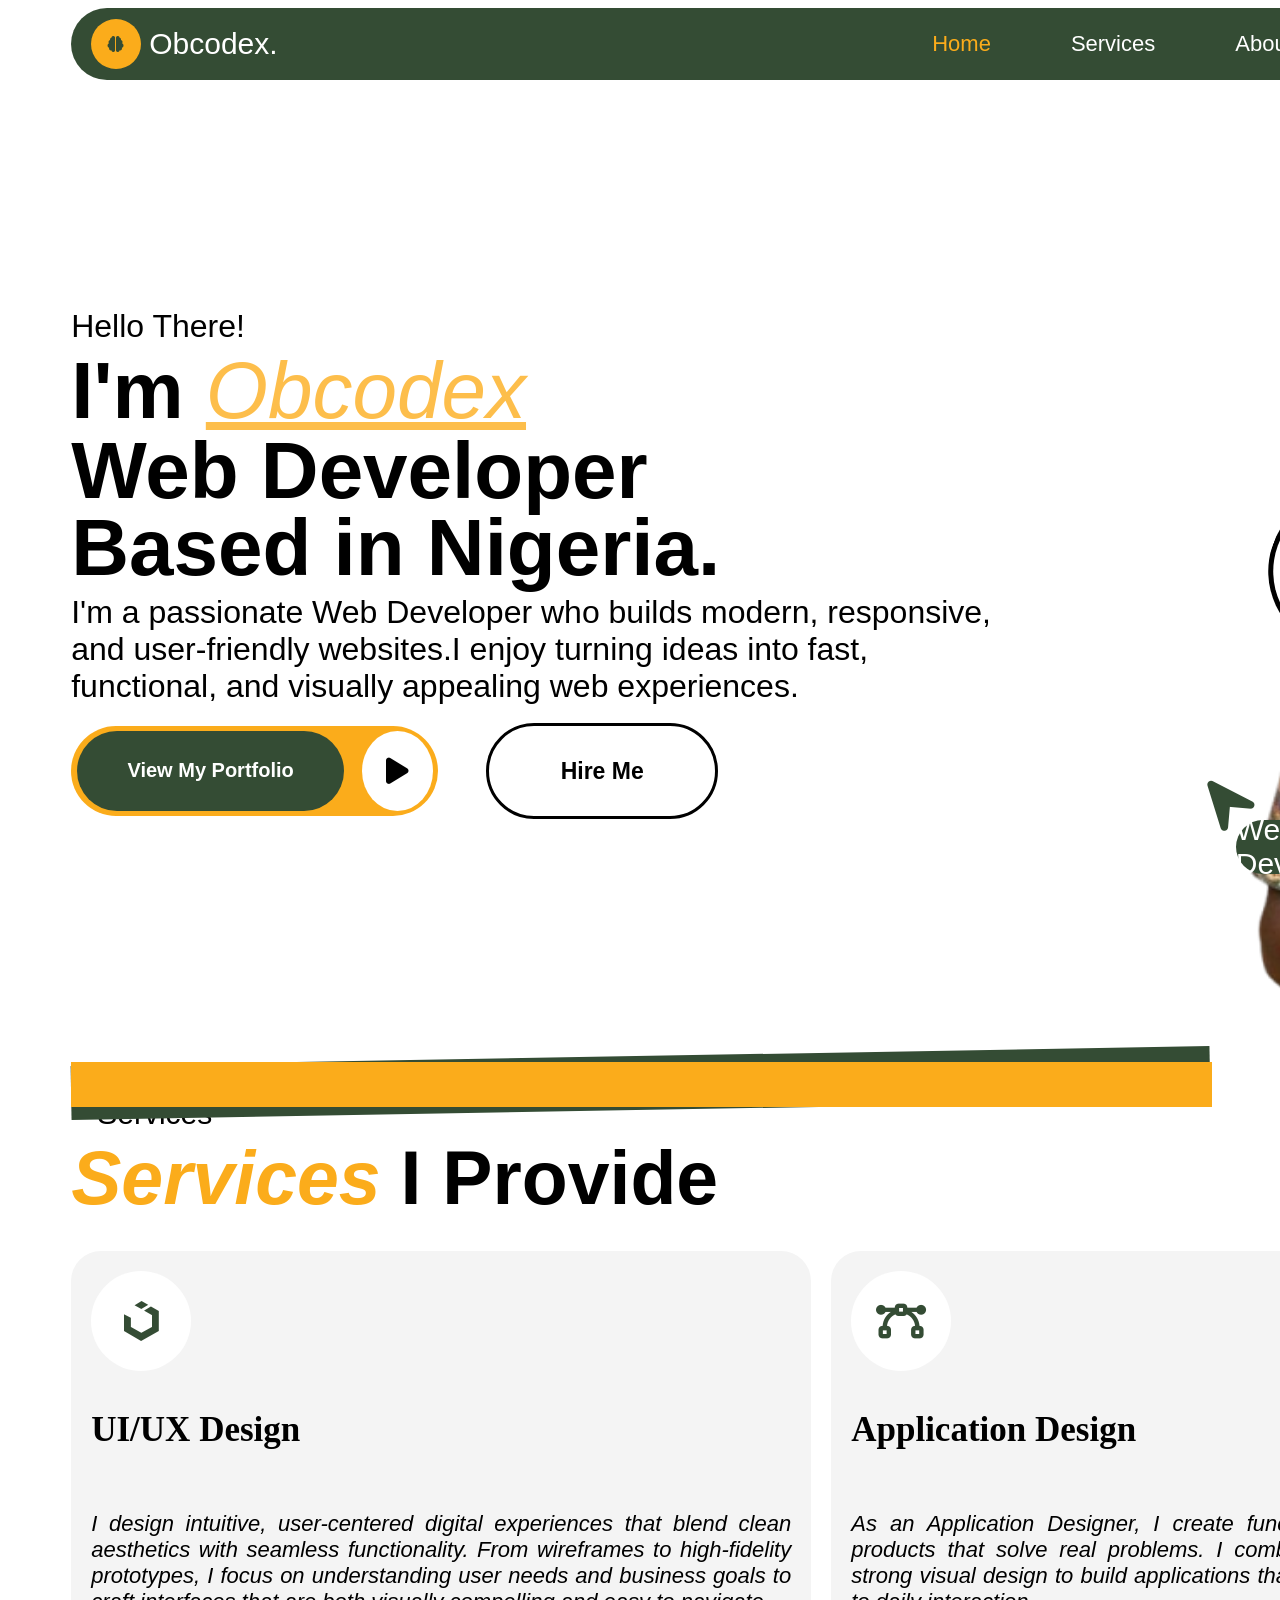
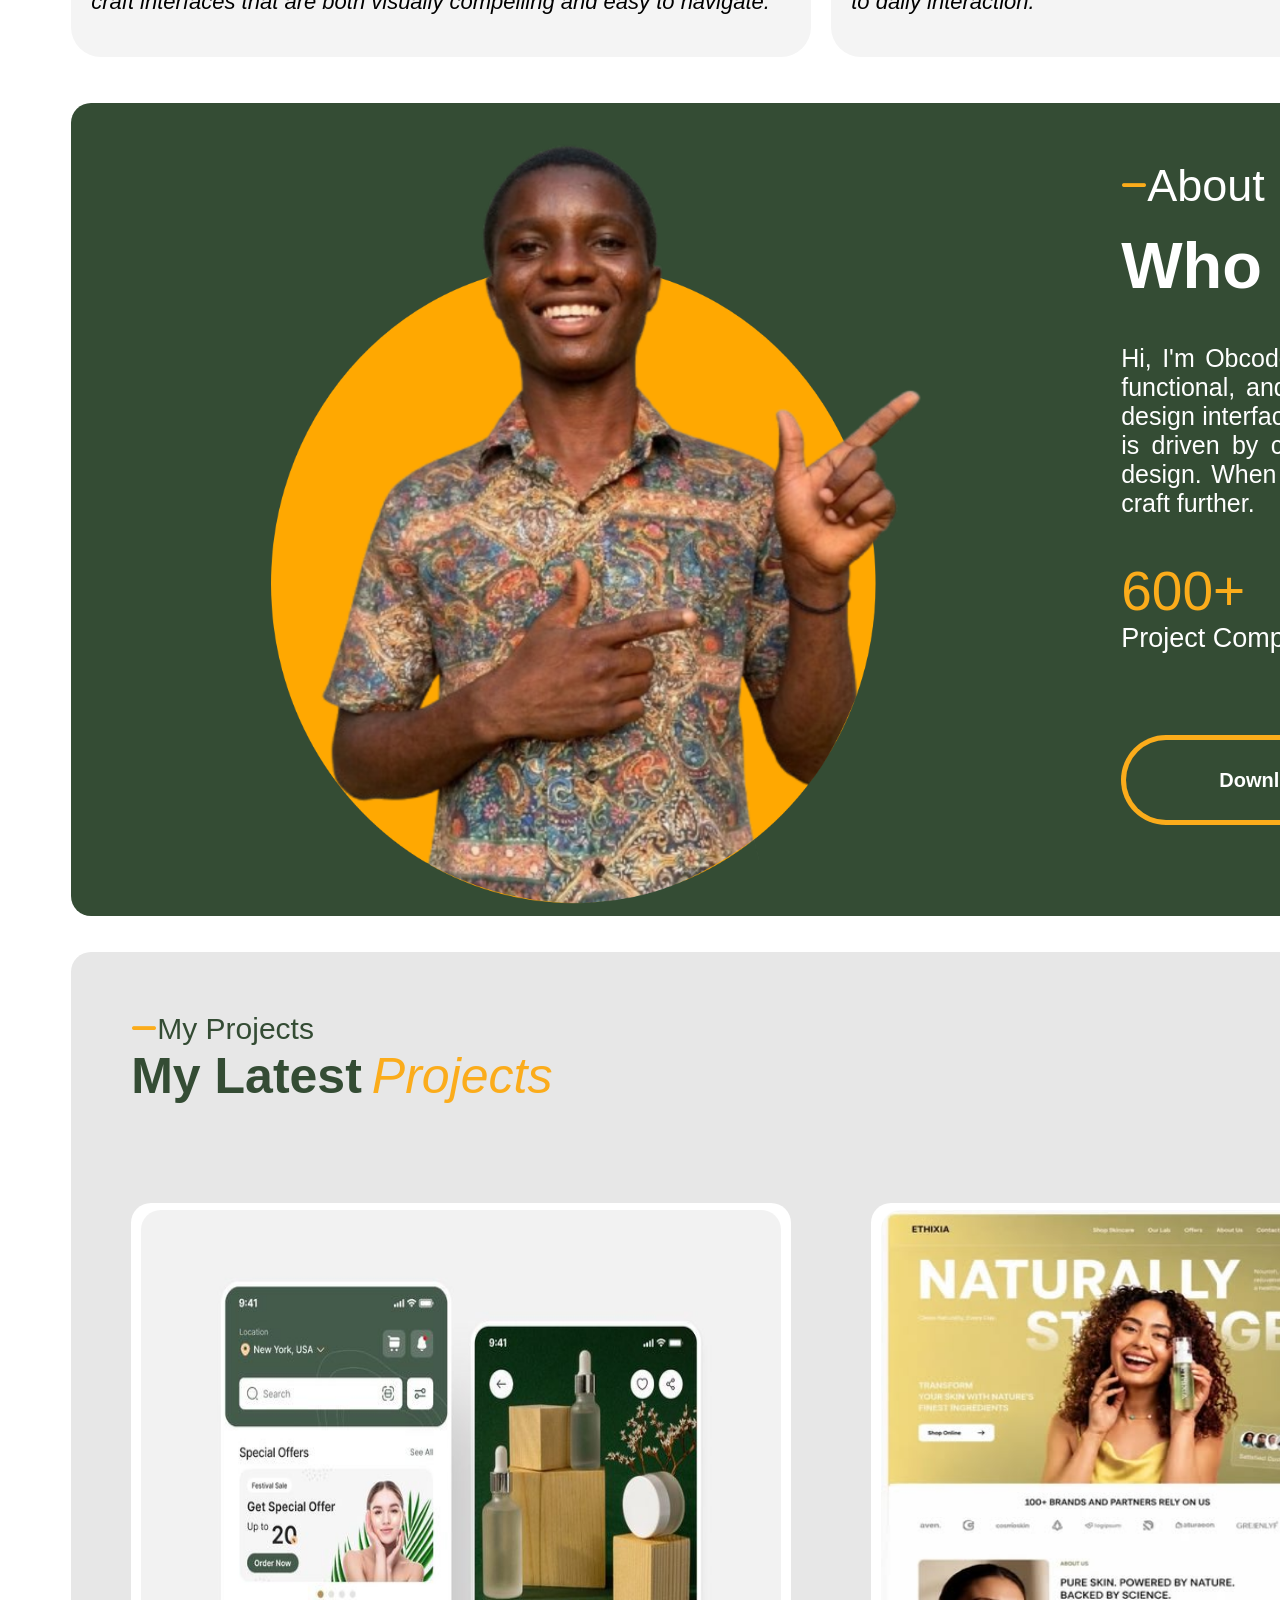
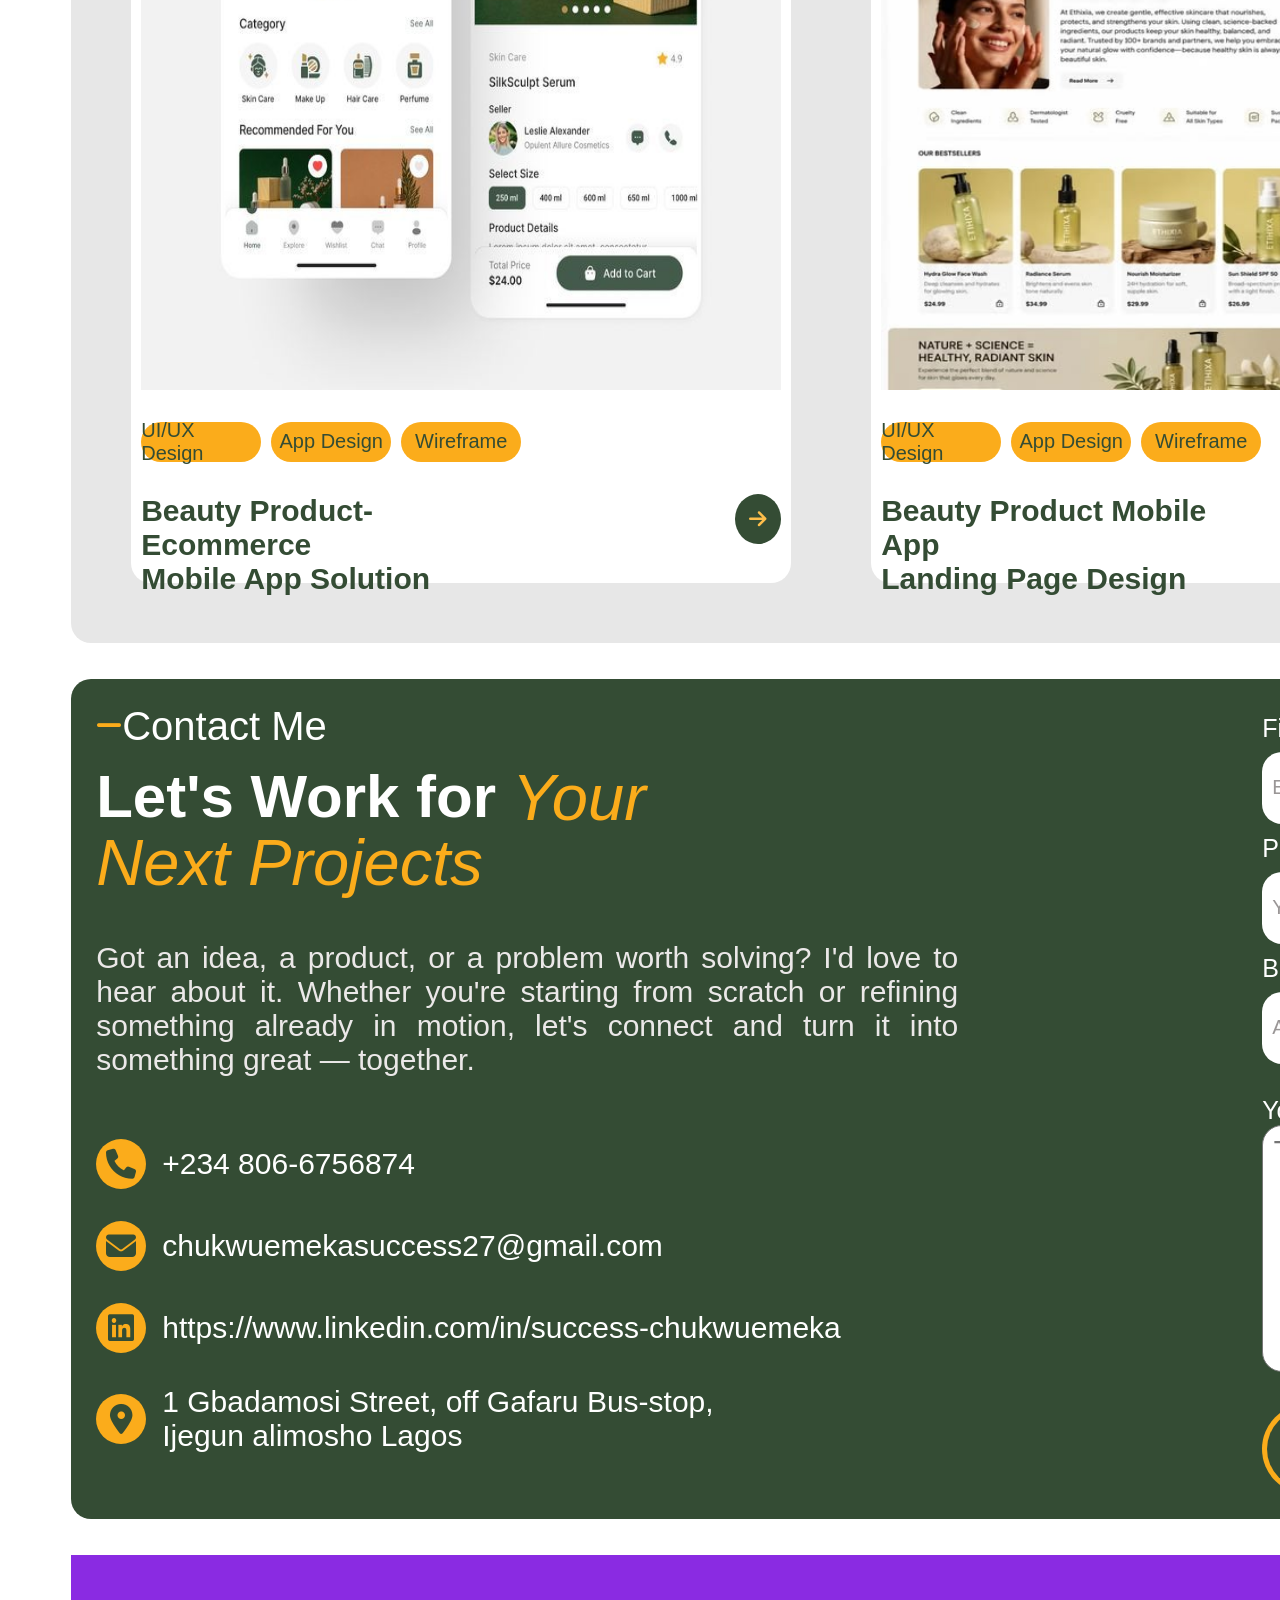
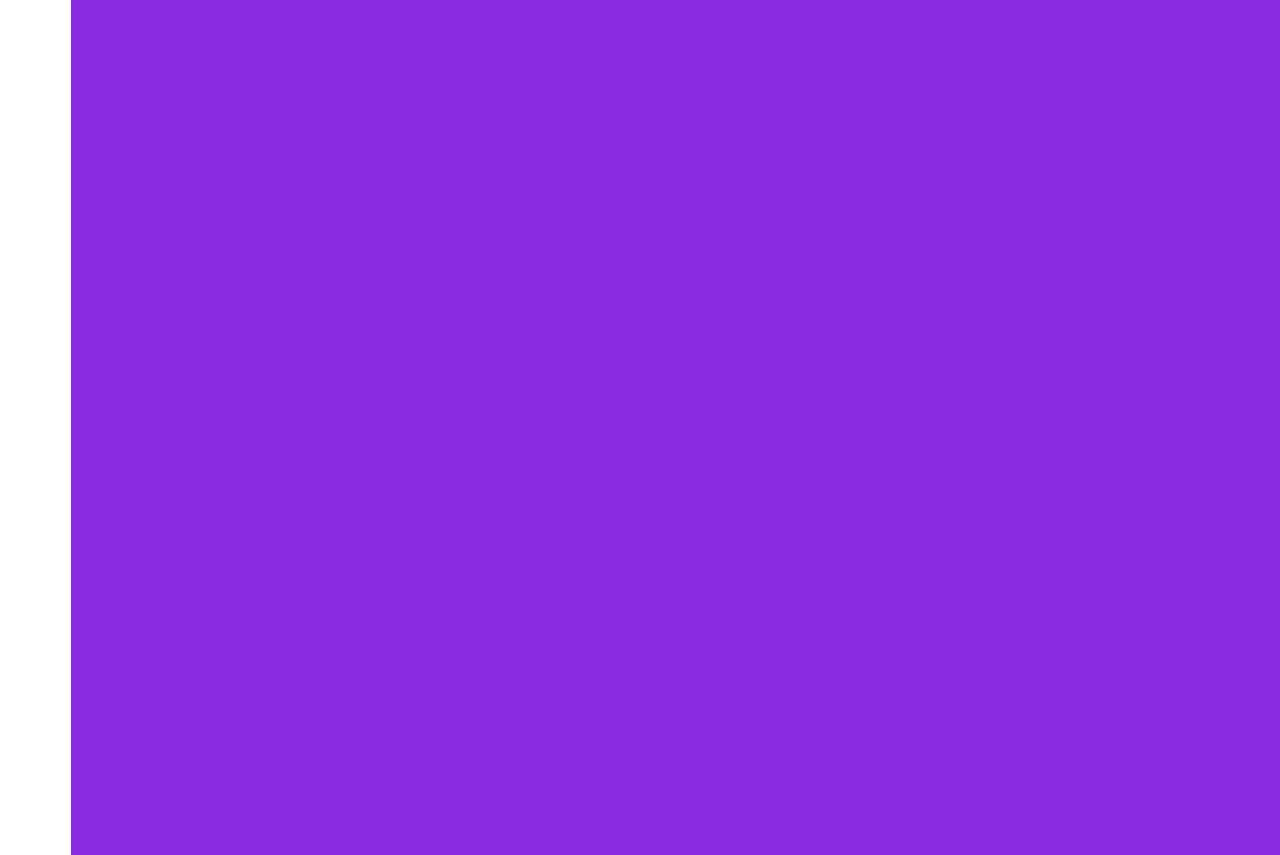
==== commit c00c4710: "added again" ====
--- a/portfolio.html
+++ b/portfolio.html
@@ -56,7 +56,7 @@
 
            <div class="button-container">
             <div class="first-button">
-                <button class="first-inner">View  My Portfolio</button>
+                <button class="first-inner" onclick="confirm('Are you sure')">View  My Portfolio</button>
                 <button class="second-inner">
                     <i class="fa-solid fa-play"></i>
                 </button>
@@ -540,7 +540,7 @@
   <!-- <button type="submit">Send</button> -->
 </form>
             </div>
-           
+           <div class="G"></div>
         </div>
     </div>
 
--- a/portfolio.css
+++ b/portfolio.css
@@ -18,7 +18,7 @@
     /* height: inherit; */
     margin: 0 auto;
     display: grid;
-    grid-template-areas: "A A A" "B B B" "C C C" "D D D" "E E E" "F F F" "I I I" ;
+    grid-template-areas: "A A A" "B B B" "C C C" "D D D" "E E E" "F F F" "G G G" ;
     row-gap: 4vh;
 }
 
@@ -436,15 +436,15 @@
     display: none;
 }
 .green-container{
-    width: 88%;
+    width: 89.1%;
     height: 5vh;
-     background-color: rgba(251, 172, 27);
+    background-color: rgba(251, 172, 27);
     position: absolute;
     z-index: 4;
     top: 66.4rem;
 }
 .yellow-container{
-    width: 88%;
+    width: 89%;
     height: 6vh;
     background-color: rgba(52, 76, 52);
     transform: rotate(-1deg);
@@ -1333,37 +1333,52 @@
     gap: 19rem;
     
 }
+.contain{
+    width: 80%;
+    margin: 0 auto;
+    display: flex;
+}
+.companyContainer{
+    width: 50%;
+    height: inherit;
+    display: flex;
+    align-items: center;
+    letter-spacing: 2px;
+    gap: 10px;
+    font-family: 'Segoe UI', Tahoma, Geneva, Verdana, sans-serif;
+}
+.companyContainer h3{
+    font-size: 25px;
+    color: rgba(251, 172, 27);
+}
+.companyContainer h4{
+    font-size: 20px;
+}
+.userTerms{
+    width: 50%;
+    /* background-color: blue; */
+    display: flex;
+    align-items: center;
+    justify-content: center;
+}
+.userTerms h1{
+    font-size: 25px;
+    font-family: 'Segoe UI', Tahoma, Geneva, Verdana, sans-serif;
+    letter-spacing: 2px;
+}
 .G{
     background-color: blueviolet;
     grid-area: G;
-}
-.H{
-    background-color: blue;
-    grid-area: H;
-}
-.I{
-    background-color: violet;
-    grid-area: I;
-}
-.J{
-    background-color: rgb(204, 136, 136);
-    grid-area: J;
-}
-.K{
-    background-color: yellowgreen;
-    grid-area: K;
-}
-.L{
-    background-color: goldenrod;
-    grid-area: L;
-}
+    height: 100vh;
+}
+
 @media (max-width: 426px) {
     .gridBox{
     width: 80%;
     /* height: inherit; */
     margin: 0 auto;
     display: grid;
-    grid-template-areas: "A A A" "B B B" "C C C" "D D D" "E E E" "F F F";
+    grid-template-areas: "A A A" "B B B" "C C C" "D D D" "E E E" "F F F" "G G G";
     row-gap: 3vh;
 }
 .A{
@@ -1941,10 +1956,12 @@
     justify-content: start;
     align-items: start;
     padding: 5px;
-    background: none;
+    grid-area: E;
+    
 }
 .mobileE{
     width: 100%;
+    
 
 }
 .mobileEText{
@@ -2051,6 +2068,13 @@
 .thirdButton p{
     color: rgba(251, 172, 27);
 }
+.F{
+    display: none;
+}
+.G{
+    display: none;
+}
+
 
 
 }
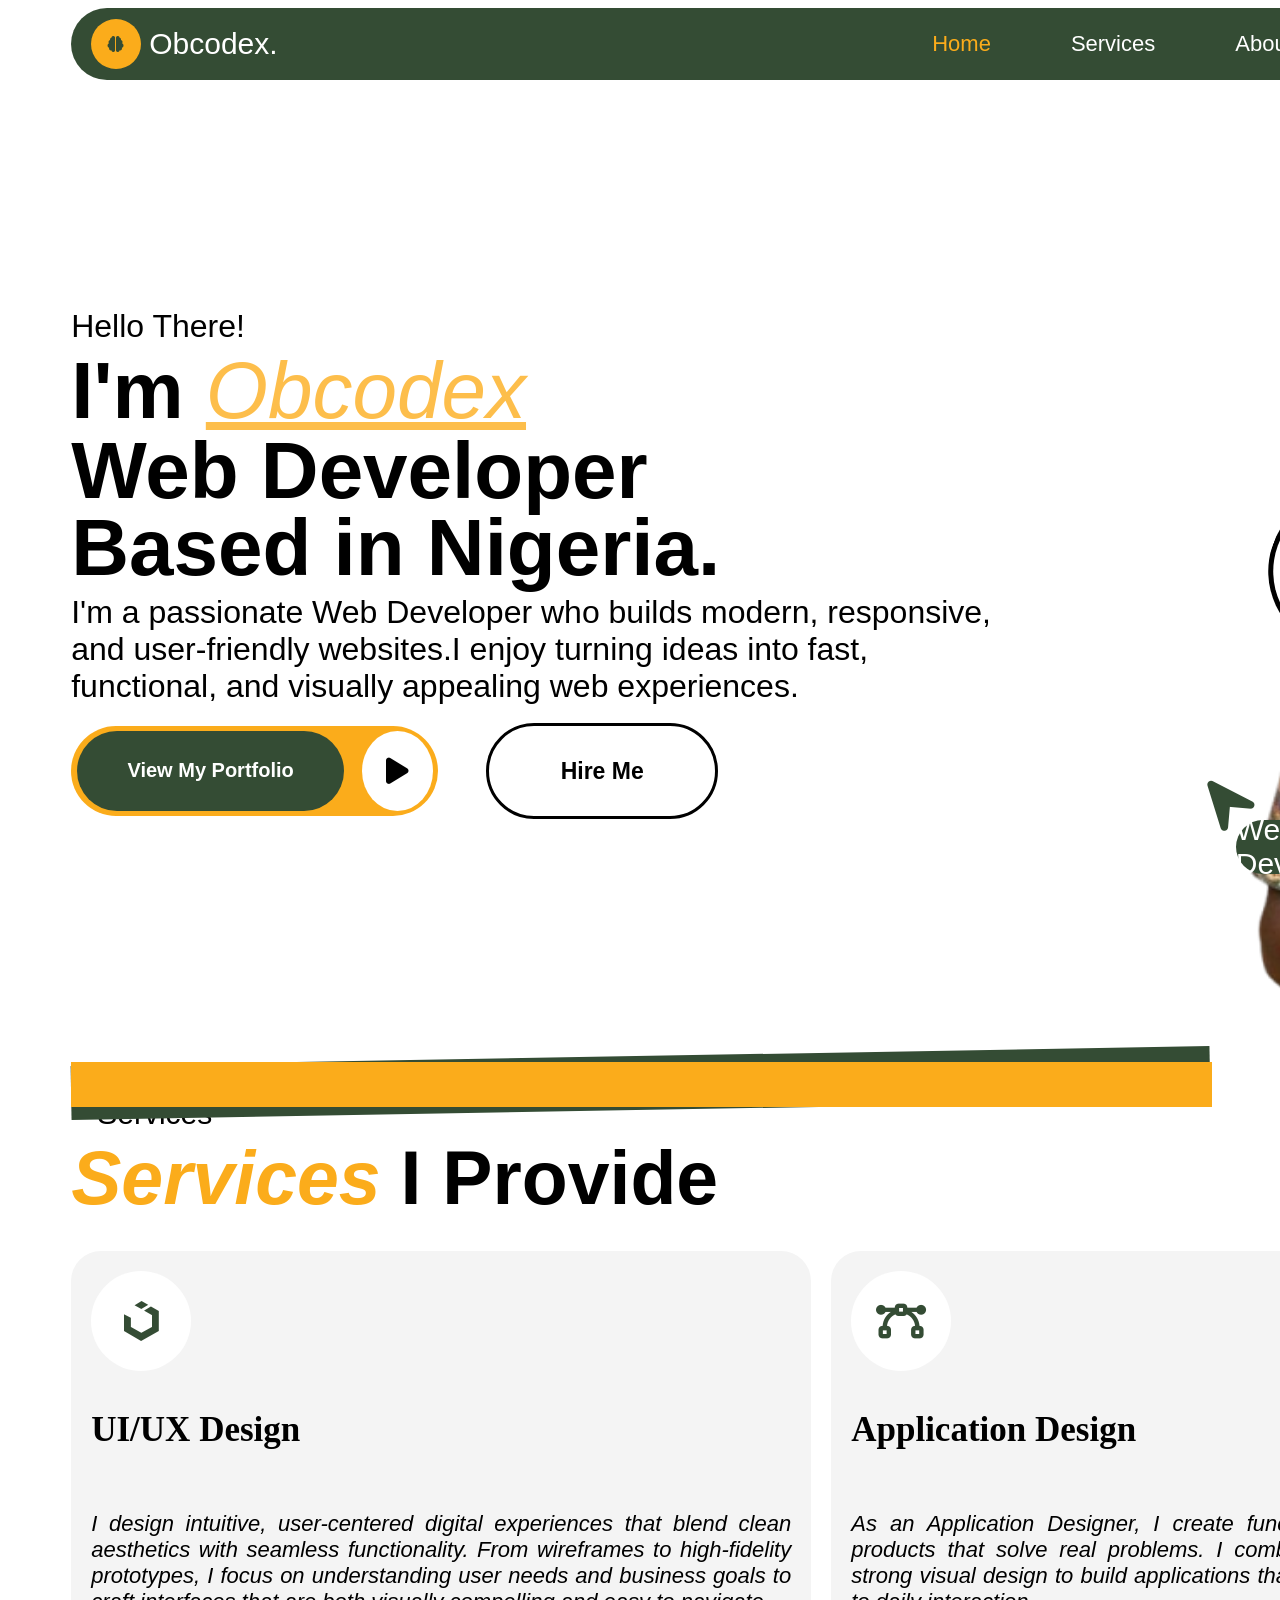
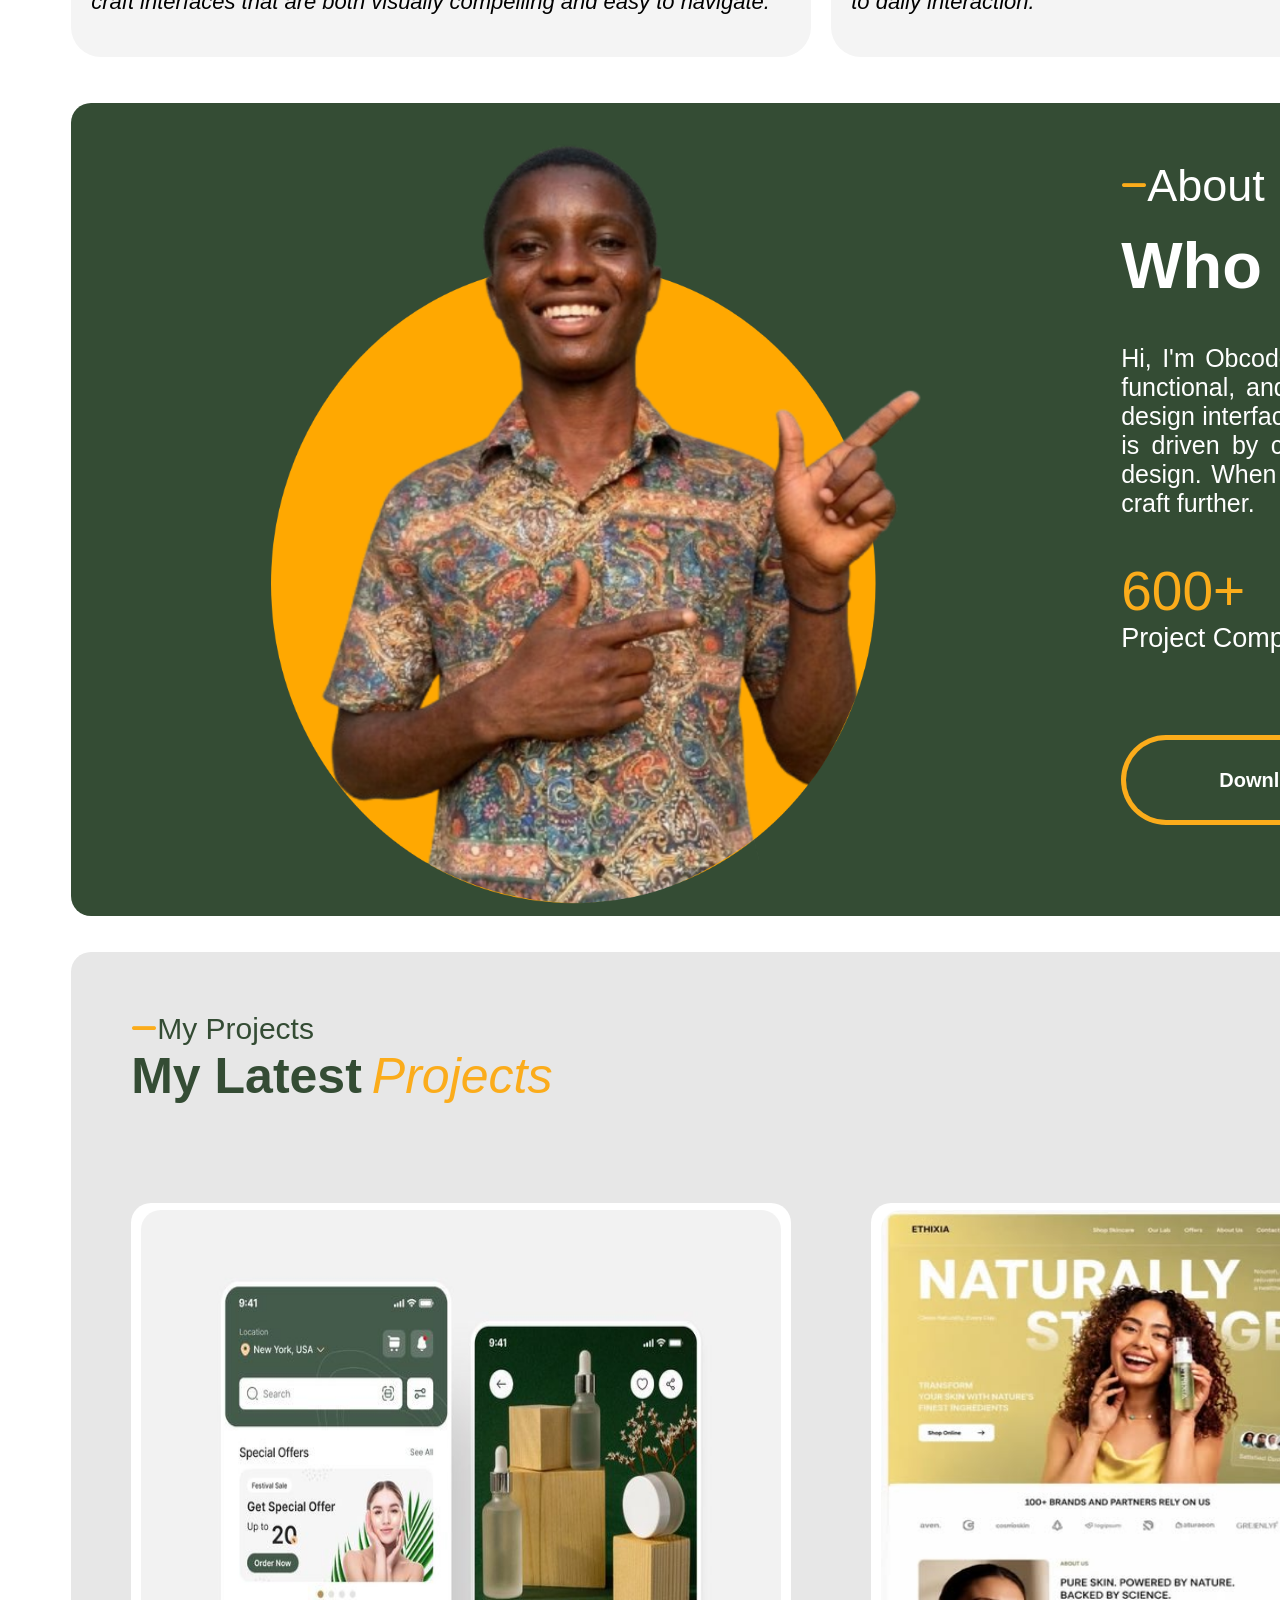
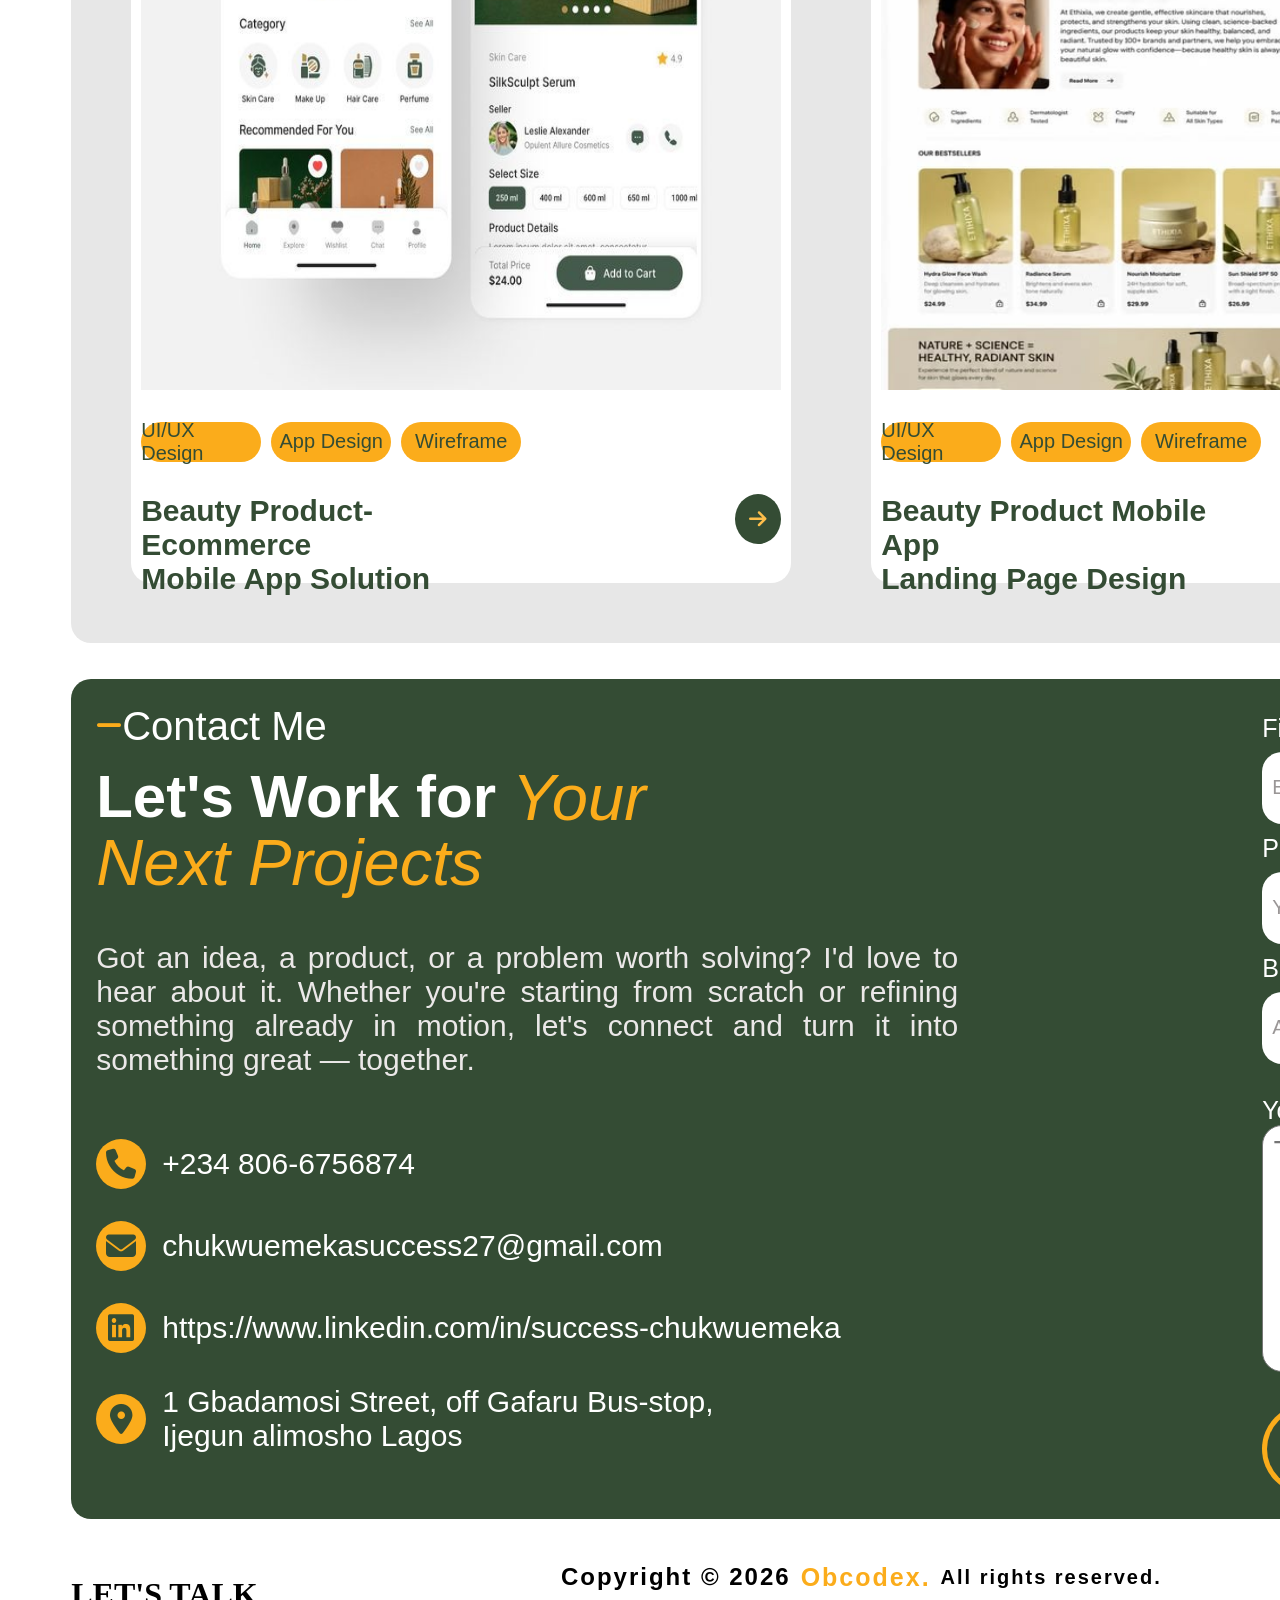
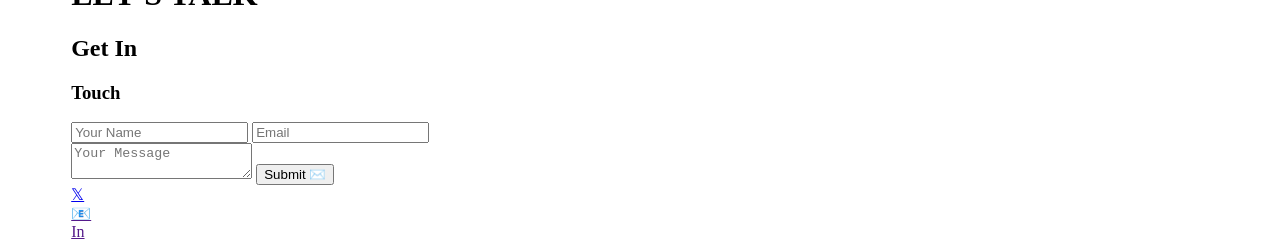
==== commit bbad5fa5: "i have added the mobile version" ====
--- a/portfolio.html
+++ b/portfolio.html
@@ -540,7 +540,38 @@
   <!-- <button type="submit">Send</button> -->
 </form>
             </div>
-           <div class="G"></div>
+           <div class="G">
+            <div class="mobileG">
+                <div class="mobileGText">
+                    <h1>LET'S TALK</h1>
+                    <div class="others">
+                        <h2>Get In</h2>
+                        <h3>Touch</h3>
+                    </div>
+                </div>
+                <div class="co">
+                <form action="">
+                    <input type="text" placeholder="Your Name">
+                    <input type="email" placeholder="Email">
+                    <textarea name="Your Message" placeholder="Your Message" id=""></textarea>
+                    <button>Submit ✉️</button>
+                </form>
+                <div class="contactsG">
+                     <div><a href="google.com">𝕏</a></div>
+                    <div><a href="">📧</a></div>
+                    <div><a href="">In</a></div>
+                </div>
+                </div>
+            </div>
+            <div class="companyContainer">
+                <h2>Copyright &copy; 2026 </h2>
+                <h3>Obcodex.</h3>
+                <h4>All rights reserved.</h4>
+            </div>
+            <div class="userTerms">
+                <h1>User Terms & Condition | Privacy Policy</h1>
+            </div>
+           </div>
         </div>
     </div>
 
--- a/portfolio.css
+++ b/portfolio.css
@@ -1283,8 +1283,7 @@
     font-size: 30px;
     padding: 10px 10px;
     resize: none;
-    overflow-y: hidden;
-    
+    overflow-y: hidden; 
 }
 .messageBox ::placeholder{
     
@@ -1367,12 +1366,12 @@
     letter-spacing: 2px;
 }
 .G{
-    background-color: blueviolet;
     grid-area: G;
-    height: 100vh;
-}
-
-@media (max-width: 426px) {
+    height: 5vh;
+    display: flex;
+}
+
+@media (max-width: 450px) {
     .gridBox{
     width: 80%;
     /* height: inherit; */
@@ -1777,7 +1776,7 @@
     font-weight: bold;
 }
 .C{
-
+grid-area: C;
 }
 .servicesContainer{
     display: none;
@@ -1901,6 +1900,7 @@
     text-align:left;
     padding: 0;
     margin-top: 2rem;
+    grid-area: D;
 }
 .aboutMobile{
     display: flex;
@@ -1955,13 +1955,16 @@
     flex-direction: column;
     justify-content: start;
     align-items: start;
-    padding: 5px;
     grid-area: E;
+    background: none;
+    padding: 0;
     
 }
 .mobileE{
+    display: flex;
+    flex-direction: column;
     width: 100%;
-    
+    background: none;
 
 }
 .mobileEText{
@@ -2072,13 +2075,111 @@
     display: none;
 }
 .G{
-    display: none;
-}
-
-
-
-}
-
+    grid-area: G;
+    height: 110vh;
+    
+    
+}
+.contactsG{
+    display: flex;
+    gap: 1rem;
+    justify-content: center;
+    padding-top: 1rem;
+    align-items: center;
+}
+.contactsG div{
+    width: 50px;
+    height: 50px;
+    box-shadow: 0px 8px 32px rgba(0,0,0,.15);
+    border-radius: 50%;
+    display: flex;
+    justify-content: center;
+    align-items: center;
+}
+.contactsG div a{
+    text-decoration: none;
+}
+.companyContainer{
+    display: none;
+}
+.userTerms{
+    display: none;
+}
+.mobileG{
+    display: flex;
+    flex-direction: column;
+    gap: 1rem;
+    height: 100vh;
+}
+.mobileGText {
+    display: flex;
+    flex-direction: column;
+}
+.mobileGText h1{
+    color: rgba(251, 172, 27);
+    font-family:tahoma ;
+    font-size: 12px;
+    letter-spacing: 2px;
+}
+.others{
+    display: flex;
+    justify-content: start;
+    align-items: center;
+    gap: 10px;
+}
+.others h2{
+    font-family: tahoma;
+    margin: 0;
+}
+.others h3{
+    color: rgba(251, 172, 27);
+    font-family: tahoma;
+    font-size: 30px;
+    margin: 0;
+}
+form{
+    box-shadow: 0px 8px 32px rgba(0,0,0,.15);
+
+    border-radius: 20px;
+    display: flex;
+    flex-direction: column;
+    justify-content: center;
+    align-items: center;
+    padding: 20px 20px;
+    gap: 1rem;
+}
+form input{
+    padding-right:100px;
+    padding-left: 10px;
+    border-radius: 15px;
+    padding-top: 20px;
+    display: flex;
+    justify-content: center;
+    padding-bottom: 20px;
+    border: 1px solid grey
+}
+
+.co textarea{
+    width: 250px;
+    height: 25vh;
+    border-radius: 20px;
+    padding-left: 10px;
+    font-size: 15px;
+    padding: 10px 10px;
+    resize: none;
+    overflow-y: hidden; 
+}
+.co button{
+    background:rgba(52, 76, 52);
+    border: 0;
+    padding: 10px 100px;
+    border-radius: 20px;
+    font-weight: 500;
+    font-family: tahoma;
+    color: white;
+}
+
+}
 @media (max-width: 425px) {
     
 }
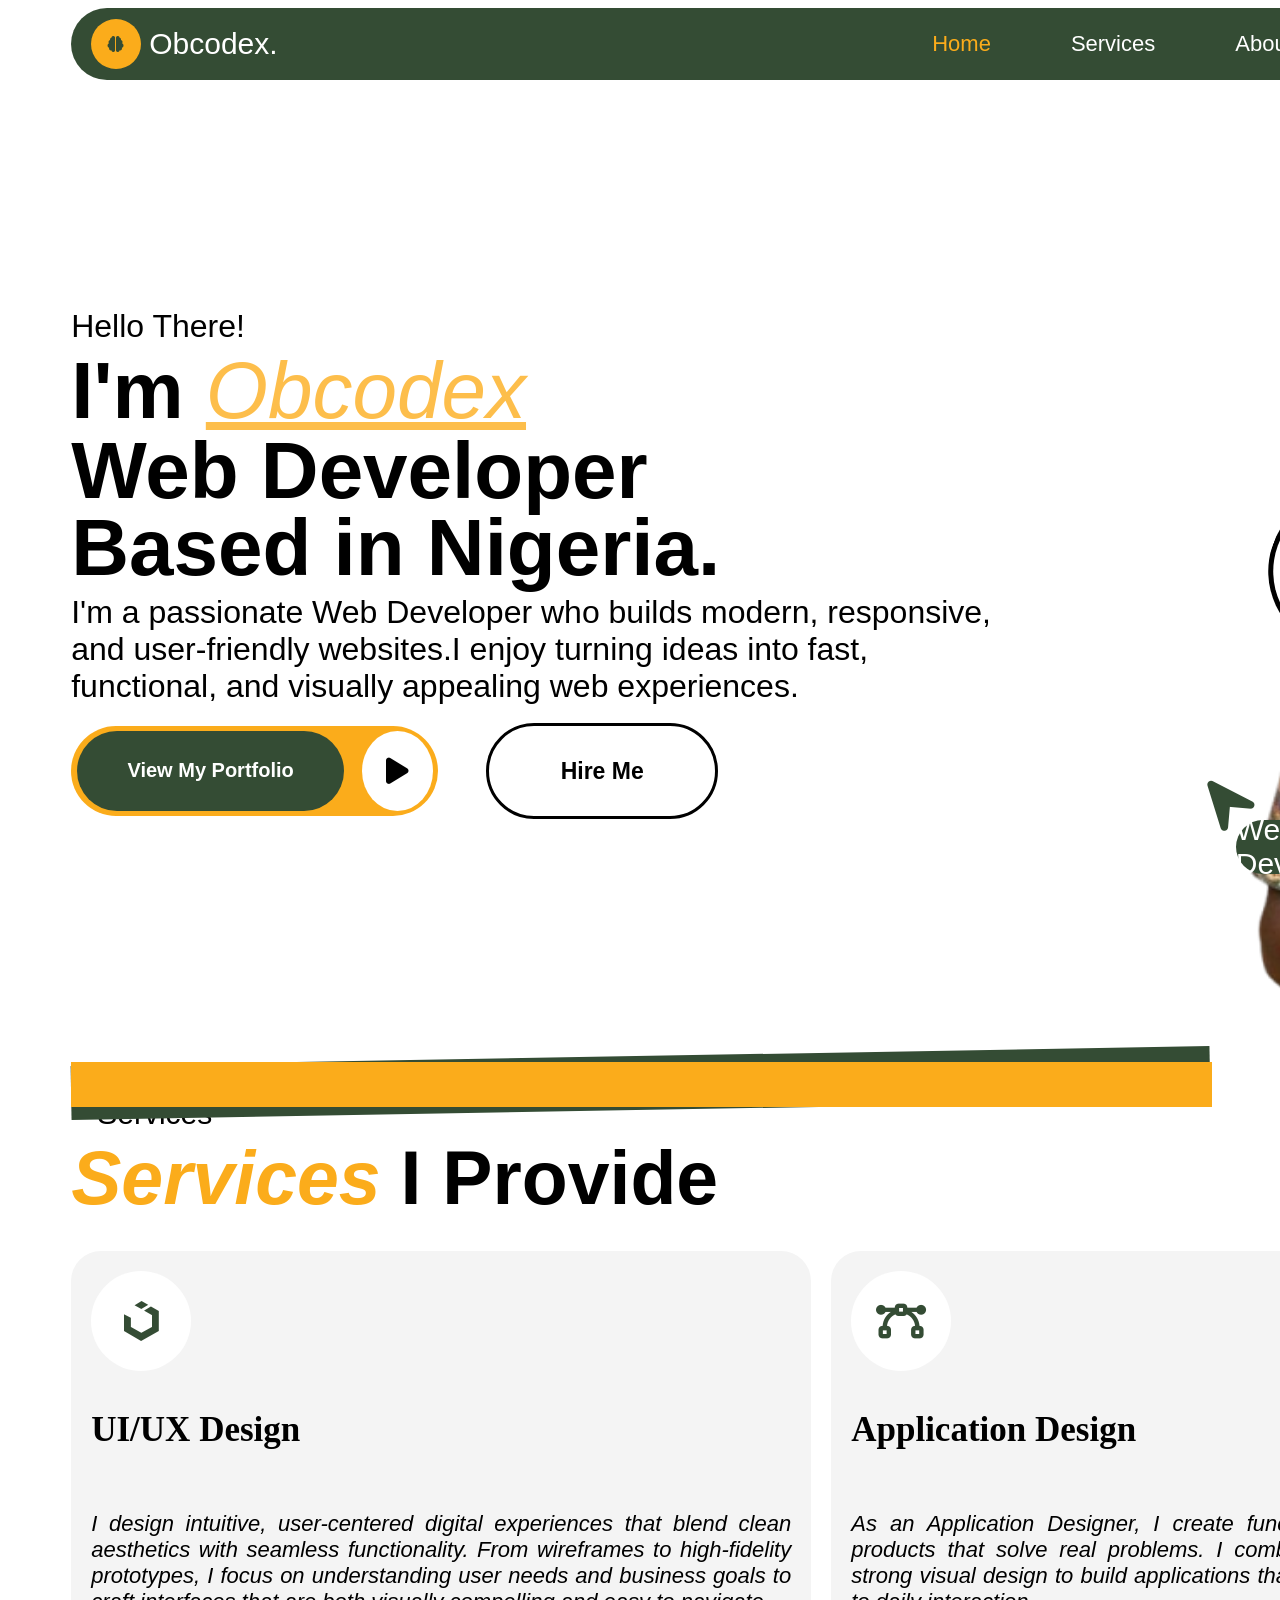
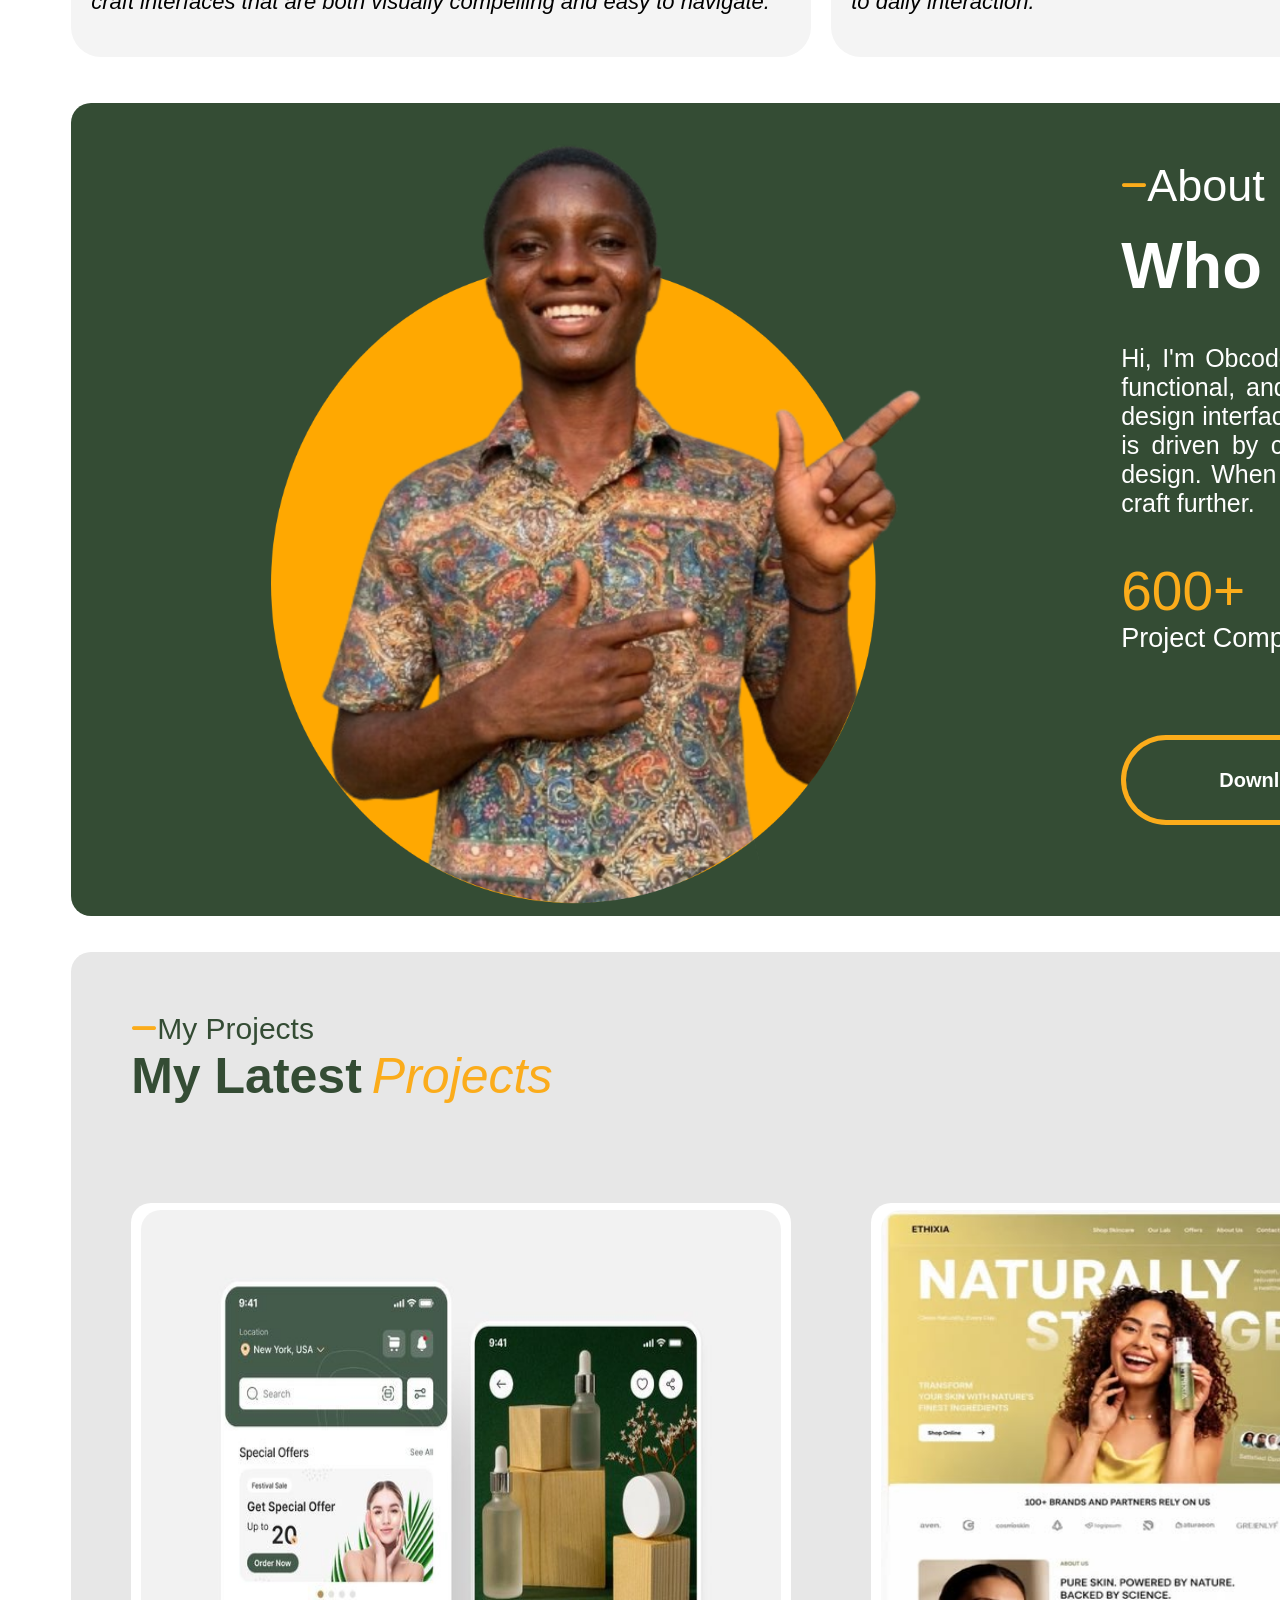
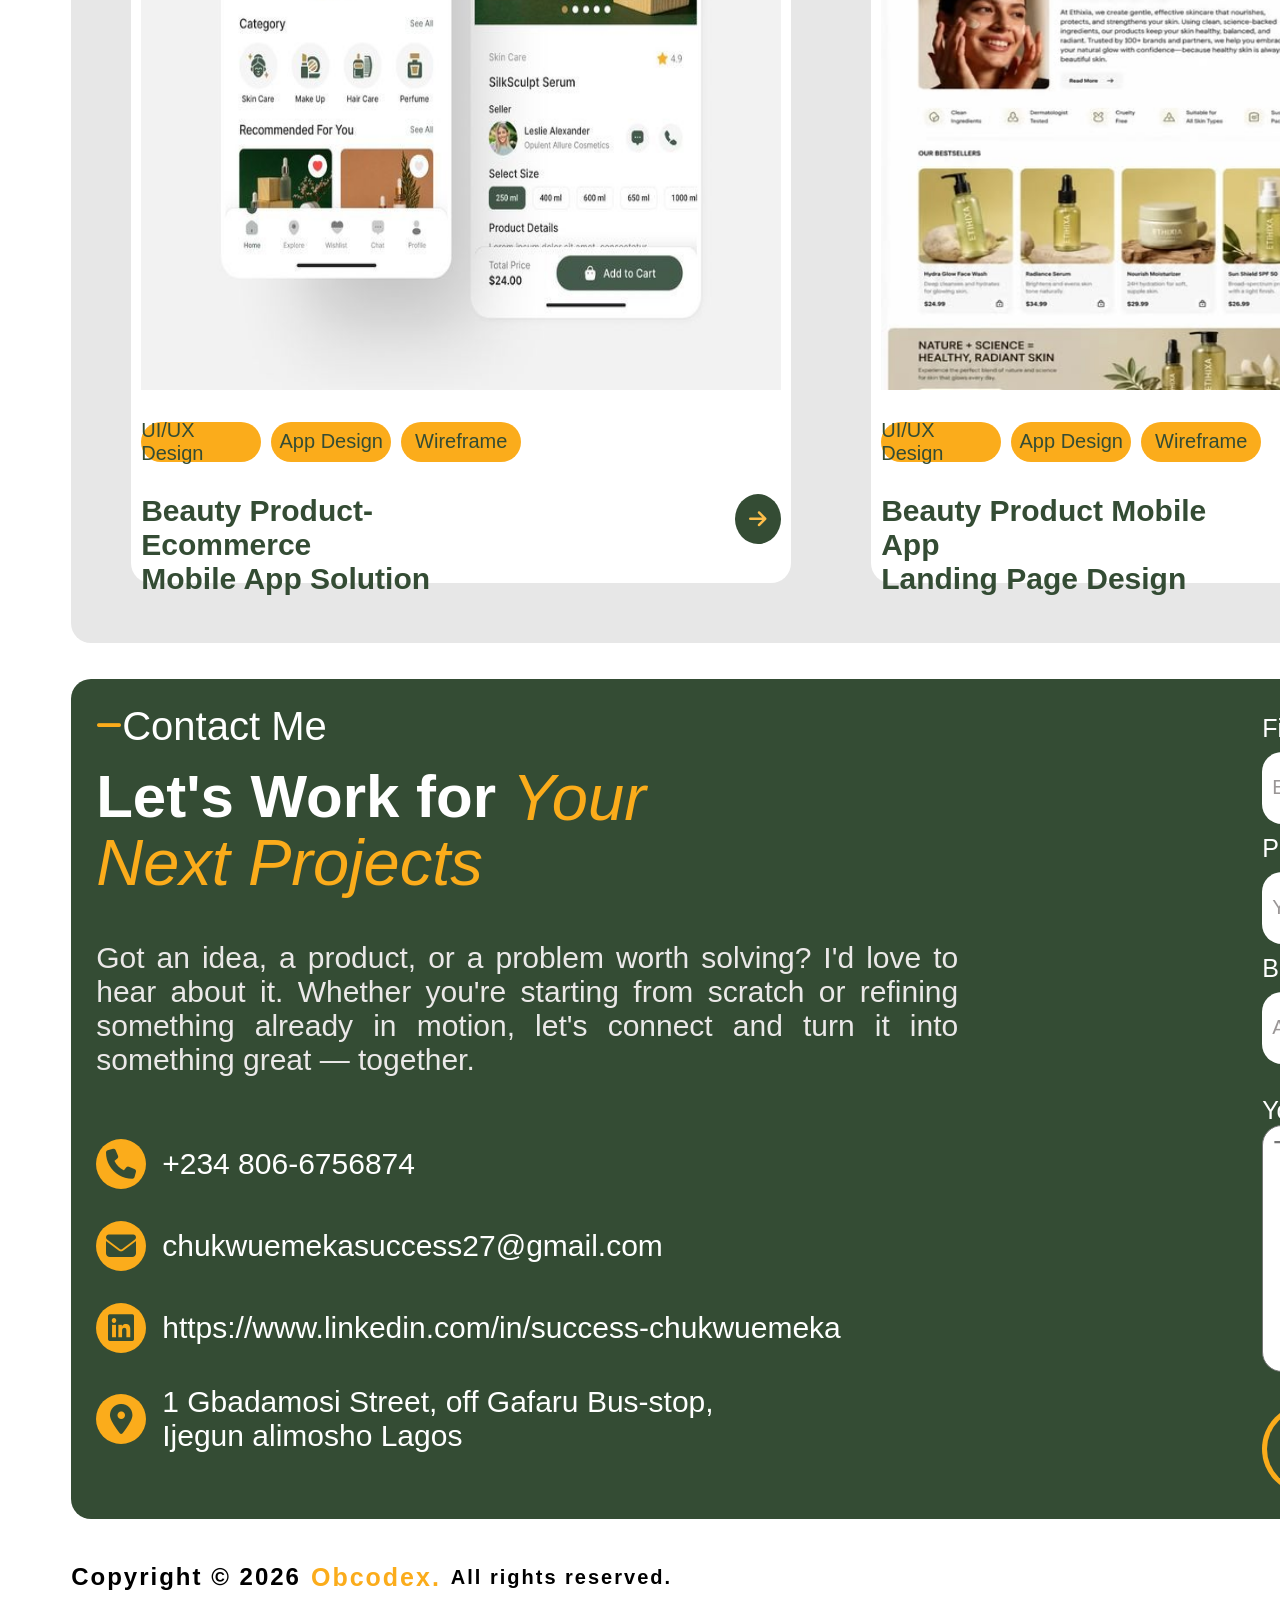
==== commit b13e3040: "added other things" ====
--- a/portfolio.html
+++ b/portfolio.html
@@ -7,6 +7,7 @@
     <link rel="stylesheet" href="portfolio.css">
     <!-- Replace your current Font Awesome link with this stable version -->
 <link rel="stylesheet" href="https://cdnjs.cloudflare.com/ajax/libs/font-awesome/6.7.2/css/all.min.css">
+<script src="portfolio.js" defer></script>
 </head>
 <body>
     <div class="gridParent">
@@ -15,28 +16,29 @@
                 <div class="first-container">       
                 <div class="circle">
                     <i class="fa-solid fa-brain"></i>
-                </div>
-                <h1>Obcodex.</h1>
+                </div >
+                <h1 id="submitButton">Obcodex.</h1>
             </div>
             <div class="second-container">
                 <a href="#" style="color: rgba(251,172,27); ">Home</a>
-                <a href="#services" onclick="document.getElementById('services').scrollIntoView({behavior: 'smooth'}); return false">Services</a>
-                <a href="#About" onclick="document.getElementById('about').scrollIntoView({behavior:'smooth'}); return false">About</a>
+                <a href="#services" id="servicesLink">Services</a>
+                <a href="#About" id="aboutLink">About</a>
                 <!-- <a href="#projects">Projects</a> -->
-                <a href="#projects" onclick="document.getElementById('projects').scrollIntoView({ behavior: 'smooth' }); return false;">Projects</a>
+                <a href="#projects" id="projectLink">Projects</a>
                 <!-- <a href="#">Blogs</a>
                 <a href="#">Testimonials</a> -->
             </div>
             <div class="contactingContainer">
+                <!-- <button id="button">Dark mode</button> -->
                 <button class="contact-btn">
-                    <a href="#contacts" onclick="document.getElementById('contacts').scrollIntoView({behavior:'smooth'}); return false">Contact Me</a>
+                    <a href="#contacts" id="contactLink">Contact Me</a>
                 </button>
             </div>
             <div class="navBars">
                 <i class="fa-solid fa-bars"></i>
             </div>
             </div>
-            <div class="B">
+            <div class="B" id="Body">
                 <div class="third-container">
             <div>
             <p>Hello There!</p>
@@ -61,7 +63,7 @@
                     <i class="fa-solid fa-play"></i>
                 </button>
             </div>
-            <div class="second-button" onclick="document.getElementById('contacts').scrollIntoView({behavior:'smooth'}); return false">
+            <div class="second-button" id="hireLink">
                 <h1>Hire Me</h1>
             </div>
            </div>
@@ -128,7 +130,7 @@
             </div>
         <div class="green-container"></div>
         <div class="yellow-container"></div>
-            <div class="C">
+            <div class="C" id="service">
                 <div class="mobileC">
             <div class="whatIDO">
                 <p>WHAT I DO</p>
@@ -215,7 +217,7 @@
         </div>
             </div>
             
-            <div class="D">
+            <div class="D" id="about">
                 <div class="mobileD">
                 <div class="aboutMobile">
                 <p>ABOUT ME</p>
@@ -279,7 +281,7 @@
             </div>
             </div>
             </div>
-            <div class="E">
+            <div class="E" id="project">
                 <div class="mobileE">
                     <div class="mobileEText">
                     <h1>PORTFOLIO</h1>
@@ -449,7 +451,7 @@
                
             </div>
             </div>
-            <div class="F">
+            <div class="F" id="contact">
                 <div class="firstInnerContact">
                 <div class="contactText">
                     <i class="fa-solid fa-minus"></i>
@@ -494,6 +496,11 @@
             </div>
             </div>
             
+            <div class="modal">
+                <button id="cancel">X</button>
+                <H1>Lorem ipsum dolor,  adipisci atque amet quo? Reiciendis eum quo quidem.</H1>
+
+            </div>
             
             <form action="https://formspree.io/f/mnjkkbbg" method="post">
             <div class="secondInnerContact">
@@ -520,7 +527,7 @@
                     <textarea name="message" name="message" placeholder="Type your message here..." required></textarea>
                 </div>
                  <div class="submitButton">
-                <button class="submitButtonInner" type="submit">Submit</button>
+                <button class="submitButtonInner" type="submit" >Submit</button>
                 <!-- <button class="projectButtonInners">
                     <a href="www.facebook.com/obcodex" target="_blank">
                         <i class="fa-solid fa-arrow-right"></i>
--- a/portfolio.css
+++ b/portfolio.css
@@ -7,6 +7,33 @@
 html, body {
   scrollbar-width: none;
   -ms-overflow-style: none;
+  background-color: white;
+}
+.dark{
+    background-color: black;
+}
+.modal{
+    display: flex;
+    position: absolute;
+    background-color: red;
+    text-align: justify;
+    width: 800px;
+    padding: 3rem;
+    border-radius: 20px;
+    top: 5rem;
+    left: 46rem;
+    justify-content: center;
+    align-items: center;
+    display: none;
+}
+.modal button{
+    height: 70px;
+}
+.show{
+    display: block;
+}
+.none{
+    display: none;
 }
 
 html::-webkit-scrollbar,
@@ -1369,6 +1396,9 @@
     grid-area: G;
     height: 5vh;
     display: flex;
+}
+.mobileG{
+    display: none;
 }
 
 @media (max-width: 450px) {
